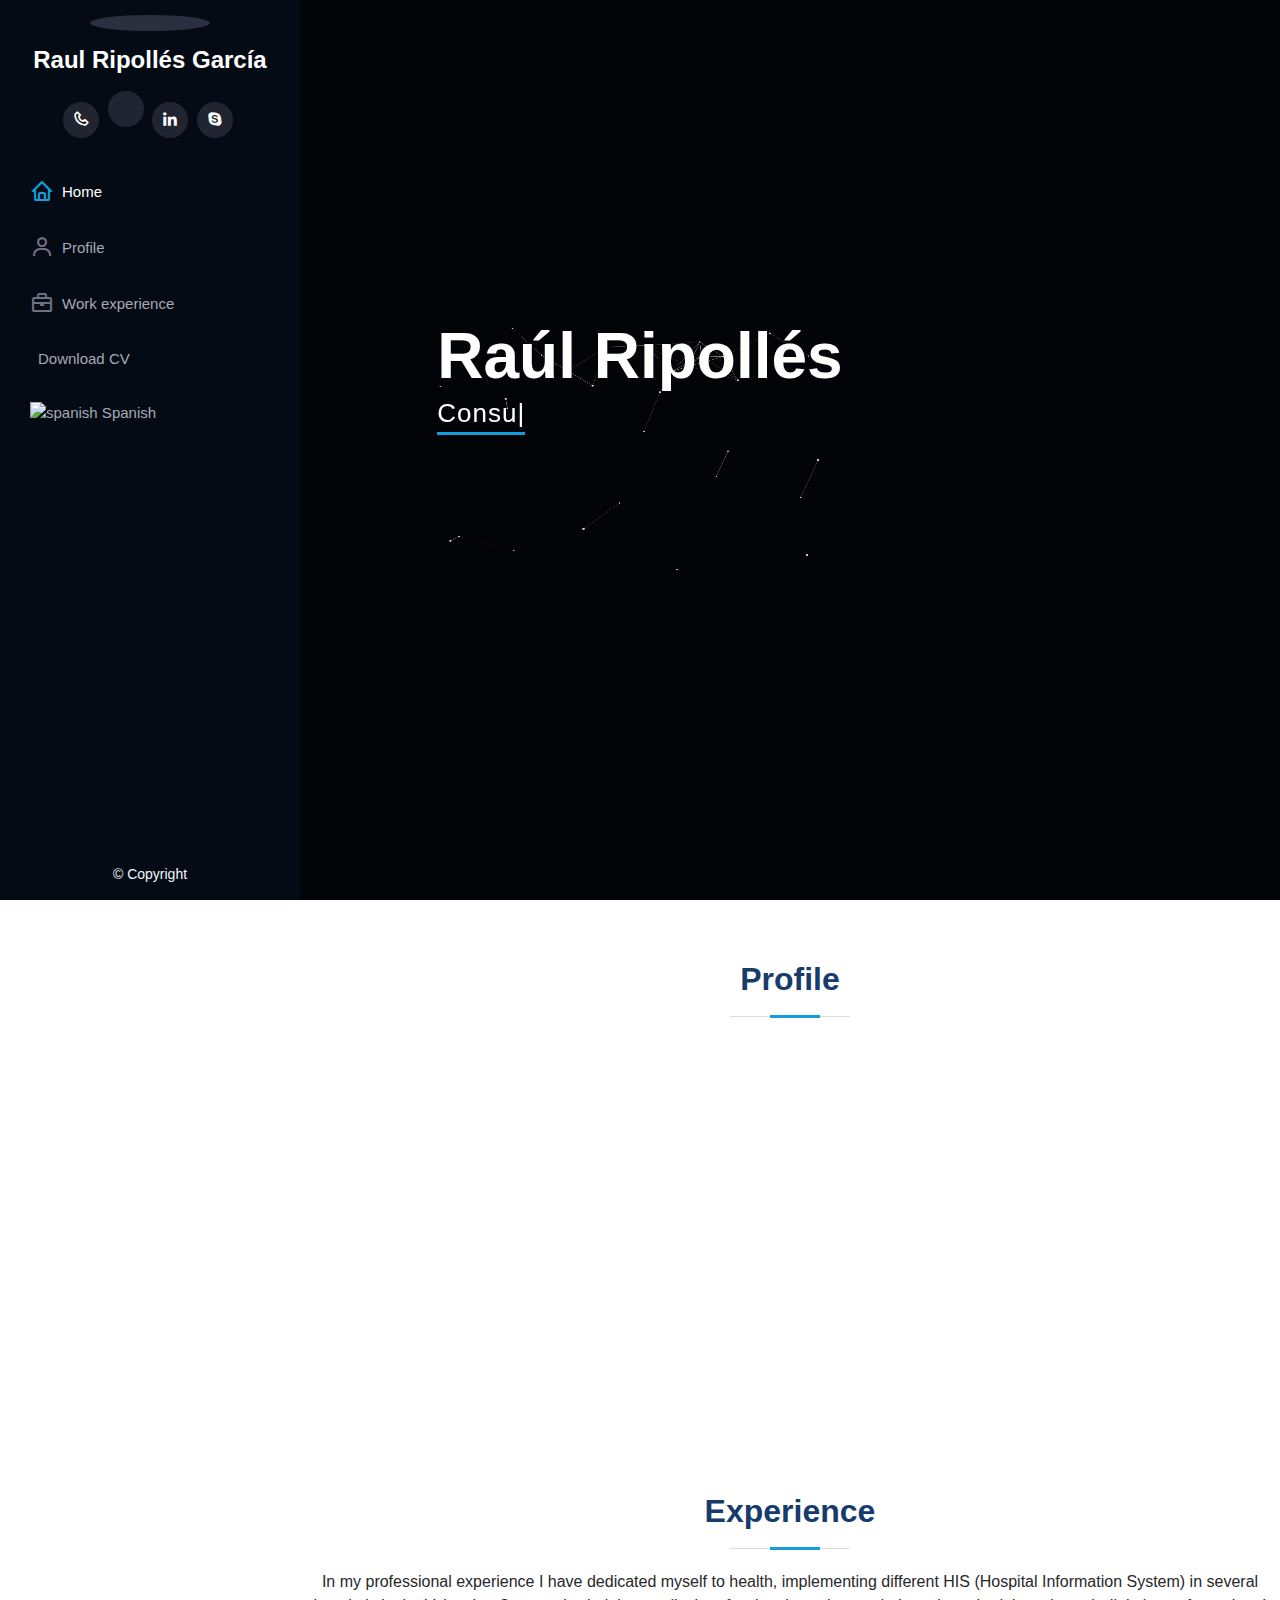
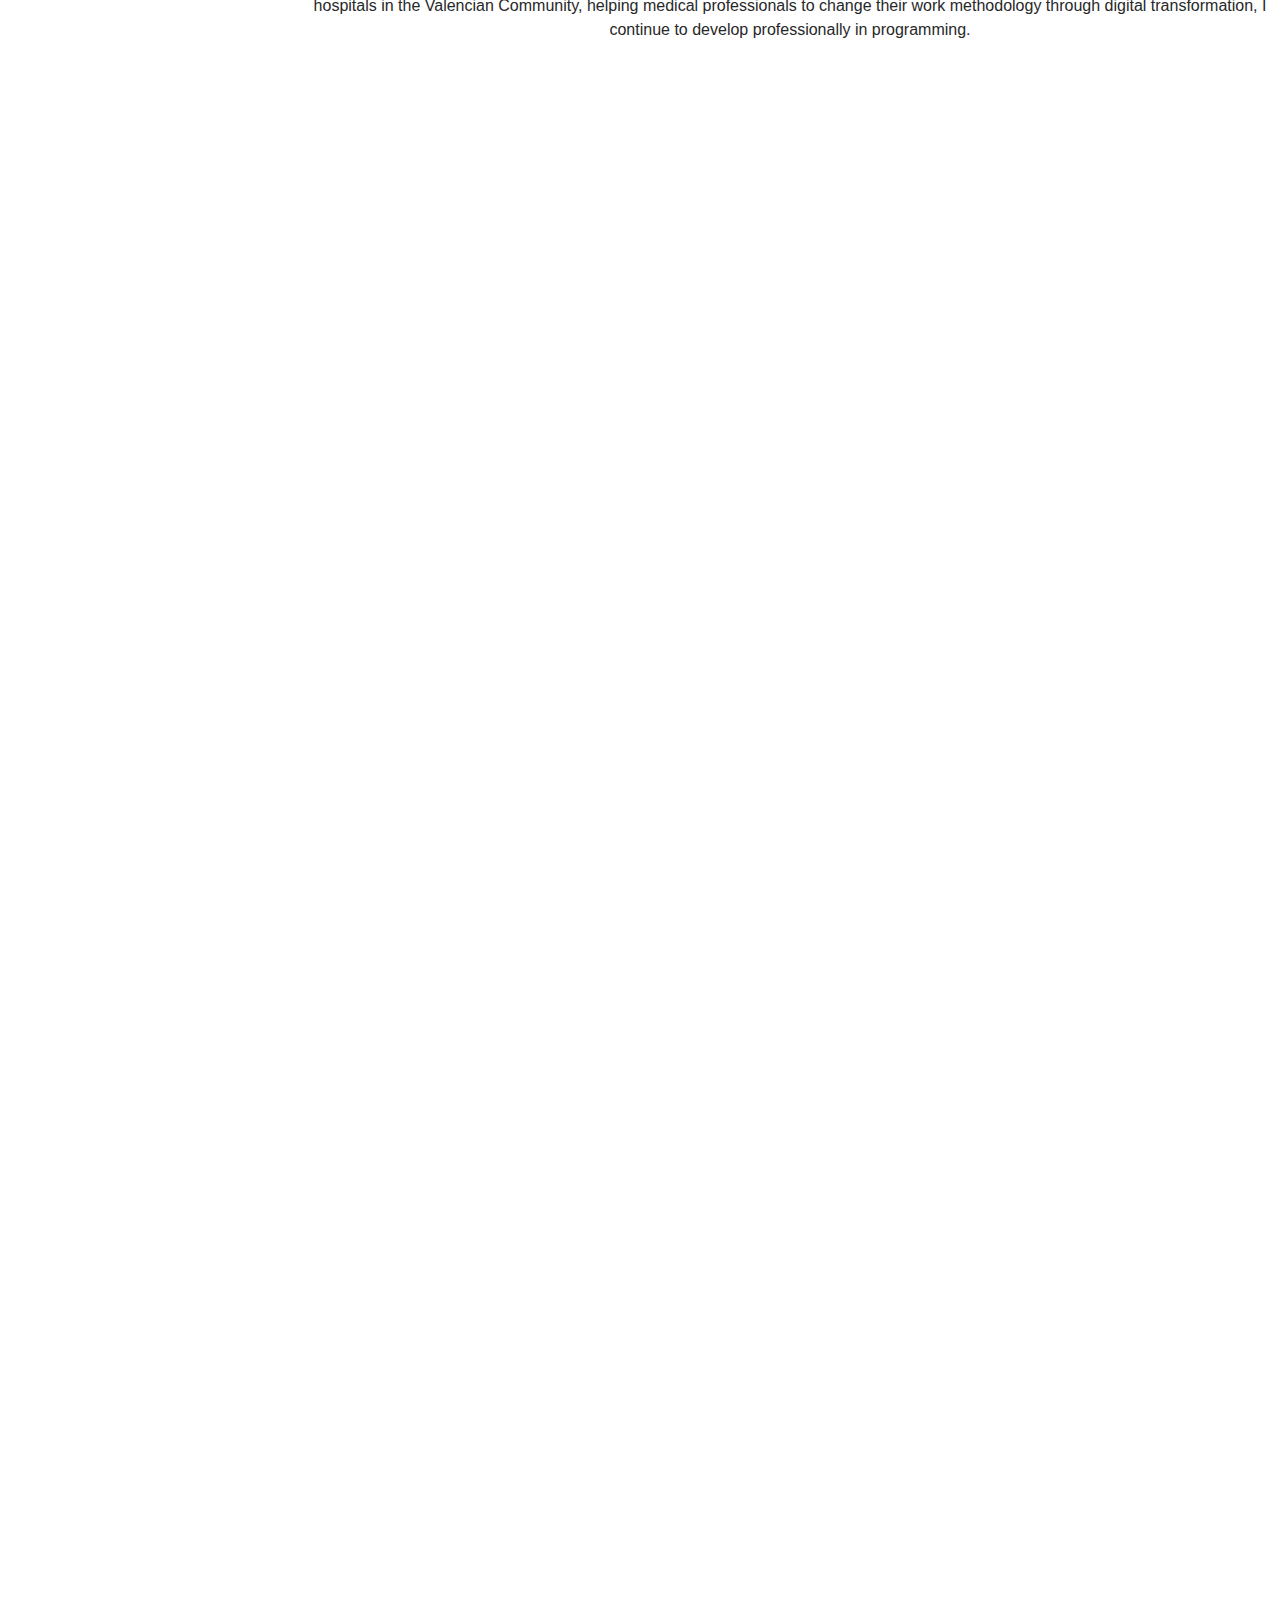
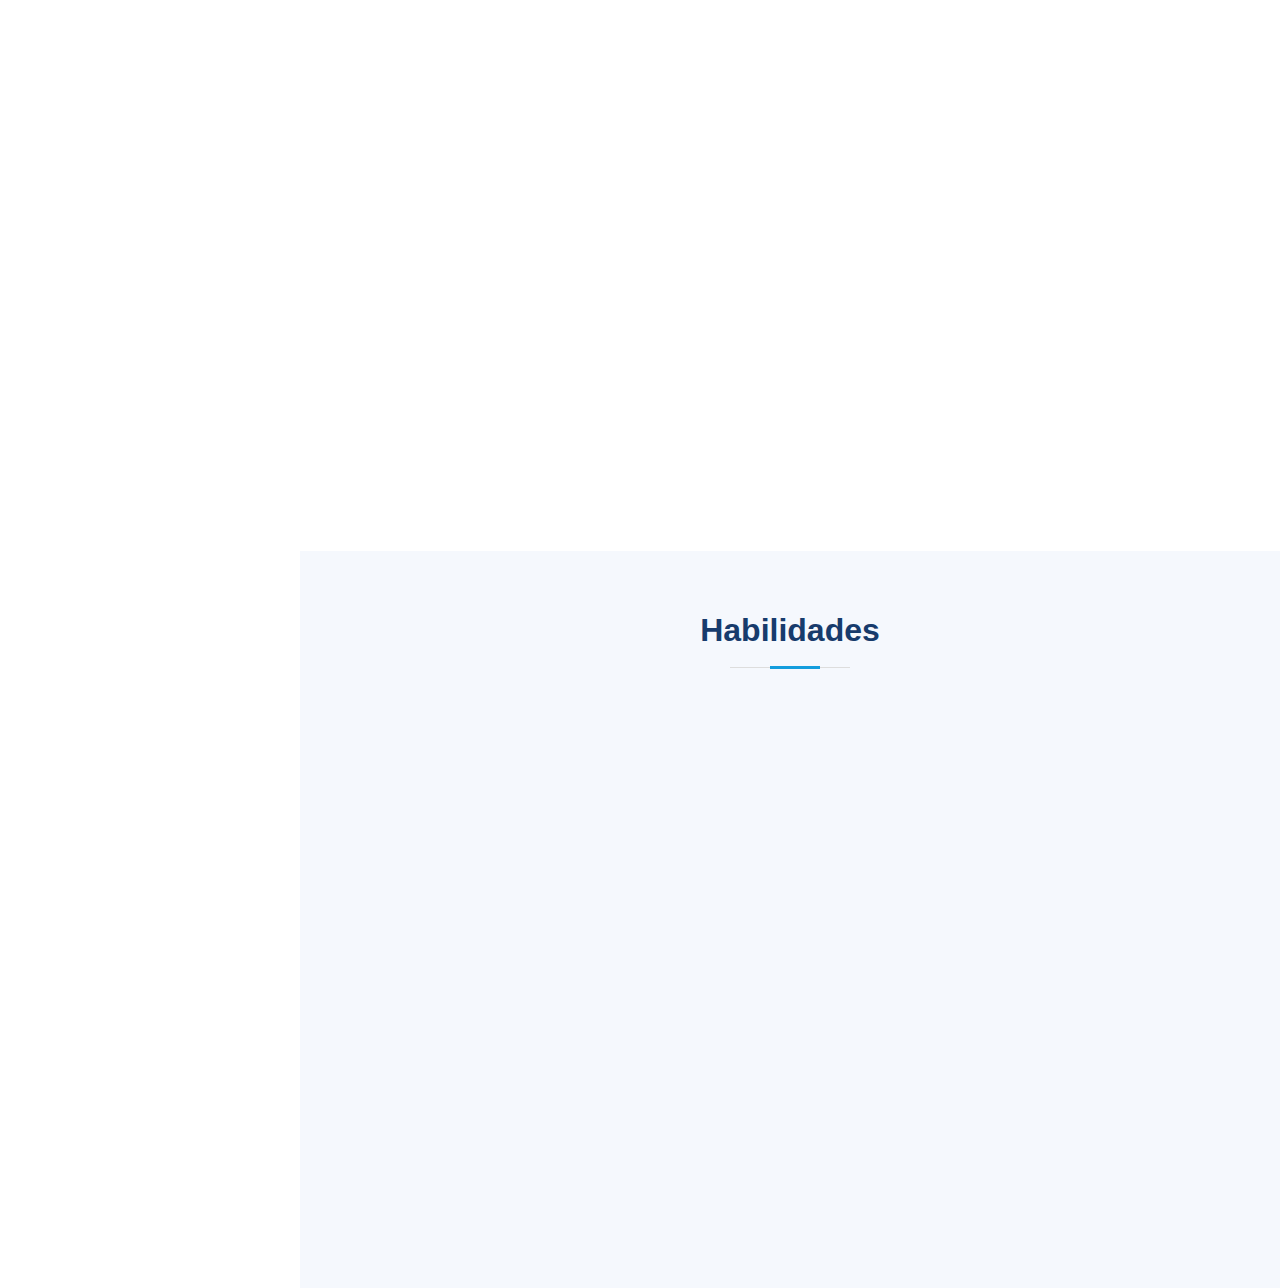
==== index-EN.html @ 8bfd5f45 "Merge pull request #63 from rripollesg/revert-57-v3.9.0" ====
<!DOCTYPE html>
<html lang="en">

<head>
  <meta charset="utf-8">
  <meta content="width=device-width, initial-scale=1.0" name="viewport">

  <title>Curriculum Vitae</title>
  <meta content="Curriculum, vitae, consultor, QA, tester,implantador" name="keywords">
  <meta name="description" content="Curriculum Vitae">
  <meta http-equiv="content-type" content="text/html; charset=UTF-8">
  <meta name="lang" content="en-US">
  <meta content="global" name="curriculum">
  <meta name="Author" content="Raul Ripollés">
  <link rel="alternate" href="https://rripollesg.github.io/portfolio/index-EN.html">
  <link rel="shortlink" href="https://bit.ly/3xUF2cu">
  <meta property="og:url" content="https://rripollesg.github.io/portfolio/index.html">
  <meta property="og:type" content="website">
  <meta property="og:site_name" content="Curriculum Vitae">
  <meta name="Distribution" content="global">
  <!--<meta name="Robots" content="all"/>-->

  <!-- Favicons -->
  <link href="assets/img/favicon.png" rel="icon">
  <link href="assets/img/apple-touch-icon.png" rel="apple-touch-icon">

  <!-- Google Fonts -->
  <link rel="preload" href="https://fonts.googleapis.com/css?family=Open+Sans:300,300i,400,400i,600,600i,700,700i|Raleway:300,300i,400,400i,500,500i,600,600i,700,700i|Poppins:300,300i,400,400i,500,500i,600,600i,700,700i" rel="stylesheet">

	<link rel="stylesheet" href="https://cdnjs.cloudflare.com/ajax/libs/font-awesome/6.0.0-beta2/css/all.min.css" integrity="sha512-YWzhKL2whUzgiheMoBFwW8CKV4qpHQAEuvilg9FAn5VJUDwKZZxkJNuGM4XkWuk94WCrrwslk8yWNGmY1EduTA==" crossorigin="anonymous" referrerpolicy="no-referrer" />
  <!-- Vendor CSS Files -->
  <link href="assets/vendor/aos/aos.css" rel="stylesheet">
  <link href="assets/vendor/bootstrap/css/bootstrap.min.css" rel="stylesheet preload">
  <link href="assets/vendor/bootstrap-icons/bootstrap-icons.css" rel="stylesheet">
  <link href="assets/vendor/boxicons/css/boxicons.min.css" rel="stylesheet">
  <link href="assets/vendor/glightbox/css/glightbox.min.css" rel="stylesheet">
  <link href="assets/vendor/swiper/swiper-bundle.min.css" rel="stylesheet">

  <!-- Template Main CSS File -->
  <link href="assets/css/style.css" rel="stylesheet">
  <!--sweetalert2-->
  <link href="https://cdnjs.cloudflare.com/ajax/libs/limonte-sweetalert2/4.0.6/sweetalert2.min.css" rel="stylesheet"/>
  
  <link rel="stylesheet" href="https://cdn.jsdelivr.net/gh/devicons/devicon@v2.14.0/devicon.min.css">
	
	<!--Canvas inicio-->
	<style type="text/css">
	#canvas {
	position: absolute;
	display: block;
	top: 0;
	left: 0;
	z-index: -1;
	}
	</style>
 <script src="assets/js/tagcanvas.min.js" type="text/javascript"></script>

  <script type="text/javascript">
      window.onload = function() {
        try {
          TagCanvas.Start('myCanvas','tags',{
            textColour: '#000000',
            outlineColour: '#f5f8fd',
            reverse: true,
            depth: 0.8,
            maxSpeed: 0.05
          });
        } catch(e) {
          // something went wrong, hide the canvas container
          document.getElementById('myCanvasContainer').style.display = 'none';
        }
      };
    </script>
  <!-- =======================================================
  * Template Name: Portfolio -  v3.9.0
  * Template URL: https://cvraulripolles.tk
  * Author: Raul Ripolles
  ======================================================== -->
</head>

<body>

  <!-- ======= Mobile nav toggle button ======= -->
  <i class="bi bi-list mobile-nav-toggle d-xl-none"></i>

  <!-- ======= Header ======= -->
  <header id="header">
    <div class="d-flex flex-column">

      <div class="profile">
        <img src="assets/img/profile3-img.jpg" alt="" class="img-fluid rounded-circle">
        <h1 class="text-light"><a href="index.html">Raul Ripollés García</a></h1>
        <div class="social-links mt-3 text-center">
          <a href="tel:+34644496436" class="facebook"><i class="bx bx-phone"></i></a>
         <!-- <a href="https://api.whatsapp.com/send?phone=+34644496436" class="instagram"><i class="bx bxl-whatsapp"></i></a>
		  <a href="https://t.me/Raulr_ga" class="twitter"><i class="bx bxl-telegram"></i></a>-->
		  <a href="mailto:r.ripolles@hotmail.com" class="google-plus"><i class="fa fa-envelope"></i></a>
          <a href="https://es.linkedin.com/in/raul-ripolles-75982310b" class="linkedin"><i class="bx bxl-linkedin"></i></a>
          <a href="https://join.skype.com/profile/live:.cid.99a2052a690bb8b" class="twitter"><i class="bx bxl-skype"></i></a>
        </div>
      </div>

      <nav id="navbar" class="nav-menu navbar">
        <ul>
          <li><a href="#hero" class="nav-link scrollto active"><i class="bx bx-home"></i> <span>Home</span></a></li>
          <li><a href="#about" class="nav-link scrollto"><i class="bx bx-user"></i> <span>Profile</span></a></li>
          <li><a href="#resume" class="nav-link scrollto"><i class="bx bx-briefcase"></i> <span>Work experience</span></a></li>
          <li><a href="CV Raul Ripolles Garcia EN.pdf"><i class="fas fa-download"></i> Download CV</a></li>
          <li><a href="index.html"><img src="assets/img/ES.png" alt="spanish">&nbsp;Spanish</a></li>
        </ul>
      </nav><!-- .nav-menu -->
    </div>
  </header><!-- End Header -->

  <!-- ======= Hero Section ======= -->
  <section id="hero" class="d-flex flex-column justify-content-center align-items-center">
    <div class="hero-container" data-aos="fade-in">
      <h1>Raúl Ripollés </h1>
      <p><span class="typed" data-typed-items="Consultant, Developer, Implanter, QA Tester"></span></p>
	  <canvas id="canvas"></canvas>
	  <a href="#about" class="btn-get-started">
        <i class="fas fa-arrow-down"></i>
    </a>
    </div>
  </section><!-- End Hero -->

  <main id="main">

    <!-- ======= About Section ======= -->
    <section id="about" class="about">
      <div class="container">

        <div class="section-title">
          <h2>Profile</h2>
          <!-- <p>Me considero una persona responsable, dinámica,  con ganas de desarrollarme profesionalmente en el mundo empresarial.</p> -->
        </div>

        <div class="row">
          <div data-aos="fade-right">
            
          </div>
          <div class="col-lg-12 pt-4 pt-lg-0 content" data-aos="fade-left">
            <h3>Consultant &amp; Web Developer.</h3>
            <!--<p class="fst-italic">
              Lorem ipsum dolor sit amet, consectetur adipiscing elit, sed do eiusmod tempor incididunt ut labore et dolore
              magna aliqua.
            </p>-->
            <div class="row">
              <div class="col-lg-6">
                <ul>
                  <li><i class="fa-regular fa-calendar"></i> <strong>Birth date:</strong> <span>06/11/1992</span></li>
                  <li><i class="fa-solid fa-location-dot"></i> <strong>Location:</strong> C/ Pintor Cortina, 11, 46017 Valencia.</li>
                  <li><i class="fa-solid fa-circle-info"></i> <strong>Additional Information:</strong></li>
                  <li>&nbsp;&nbsp;&nbsp;&nbsp;&nbsp;&nbsp;Vehicle license B</li>
                  <li>&nbsp;&nbsp;&nbsp;&nbsp;&nbsp;&nbsp;Beneficiary in the Youth Guarantee system</li>
                  <li>&nbsp;&nbsp;&nbsp;&nbsp;&nbsp;&nbsp;Own vehicle</li>
				  <!--<li><i class="icofont-rounded-right"></i> <strong>Pagina web:</strong> www.serefor.tk</li>
				  <li><i class="icofont-rounded-right"></i> <strong>Autonomo:</strong> Disponible</li>-->
                </ul>
              </div>
              <div class="col-lg-6">
                <ul>
				<li><p>I consider myself a responsible, dynamic, cooperative person, eager to learn and improve. I seek to join an innovative company to continue developing my experience in technology and contribute to the success of the company.</p></li>
                  
                </ul>
              </div>
            </div>
          </div>
        </div>
      </div>

    </section><!-- End About Section -->


    <!-- ======= Resume Section ======= -->
    <section id="resume" class="resume">
      <div class="container">

        <div class="section-title">
          <h2>Experience</h2>
          <p>In my professional experience I have dedicated myself to health, implementing different HIS (Hospital Information System) in several hospitals in the Valencian Community, helping medical professionals to change their work methodology through digital transformation, I continue to develop professionally in programming.</p>
        </div>

        <div class="row">
		
		<div class="col-lg-12 d-block d-md-block d-lg-none"><!--poner en d-sm-none dm-lg-none-->

            <!-- Tabs -->
            <ul class="nav nav-pills mb-3">
              <li><a class="nav-link active" data-bs-toggle="pill" href="#tab1">Education</a></li>
              <li><a class="nav-link" data-bs-toggle="pill" href="#tab2">Professional experience</a></li>
            </ul><!-- End Tabs -->

            <!-- Tab Content -->
            <div class="tab-content">

              <div class="tab-pane fade show active" id="tab1">
				<h3 class="resume-title">Education</h3>
            <div class="resume-item">
              <h4>Full stack en MEAN, Information technology</h4>
              <h5>2019-2019</h5>
              <p><em>Valencia-Spain       Polytechnic University of Valencia(UPV)</em></p>
            </div>
			<div class="resume-item">
              <h4>Superior Technician of Telecommunications and IT Systems</h4>
              <h5>2015-2017</h5>
              <p><em>Valencia-Spain       CIPFPM Misericordia</em></p>
            </div>
			<div class="resume-item">
              <h4>Superior Technician in Computer Systems Administration.</h4>
              <h5>2013-2015</h5>
              <p><em>Valencia-Spain       IES Juan de Garay</em></p>
            </div>
			<div class="resume-item">
              <h4>Network and microcomputer systems technician.</h4>
              <h5>2013-2015</h5>
              <p><em>Valencia-Spain       IES Juan de Garay</em></p>
            </div>
            <h3 class="resume-title">Certificates and Courses</h3>
		<div class="resume-item">
              <h4>Javascript Essentials</h4>
              <h5>2023</h5>
              <p><em>Cisco Academy-Instutito Javascript</em></p>
            </div>
		       <div class="resume-item">
              <h4>Remote Work Professional Certification</h4>
              <h5>2023</h5>
              <p><em>Valencia-España Certiprof</em></p>
            </div>
			  <div class="resume-item">
              <h4>Business Model Canvas Essentials</h4>
              <h5>2023</h5>
              <p><em>Valencia-España Certiprof</em></p>
            </div>
			<div class="resume-item">
              <h4>Mobile application development course</h4>
              <h5>2021</h5>
              <p><em>Google</em></p>
            </div>
			<div class="resume-item">
              <h4>Cybersecurity in Teleworking</h4>
              <h5>2021</h5>
              <p><em>Google</em></p>
            </div>
			<div class="resume-item">
              <h4>Scrum Foundations Professional Certificate (SFPC)</h4>
              <h5>2019</h5>
              <p><em>Valencia-Spain Certiprof</em></p>
            </div>
            <div class="resume-item">
                    <h4>SAP concepts and initiation</h4>
                    <h5>2019</h5>
                    <p><em>Logali</em></p>
                  </div>
            <div class="resume-item">
              <h4>Computer Security and Administration Diploma: LE & LPIC1</h4>
              <h5>2018</h5>
              <p><em>Valencia-Spain San Roman</em></p>
            </div>
			<div class="resume-item">
              <h4>Cisco CCNA2 routing and switching certificate.</h4>
              <h5>2017</h5>
              <p><em>Valencia-Spain CIPFPM Misericordia</em></p>
            </div>
			<div class="resume-item">
              <h4>Basic level title of occupational risk prevention.</h4>
              <h5>2015</h5>
              <p><em>Valencia-Spain</em></p>
            </div>
      
              </div><!-- End Tab 1 Content -->

              <div class="tab-pane fade show" id="tab2">

                <h3 class="resume-title">Professional experience</h3>
            <div class="resume-item">
              <h4>Implanter; Laberit</h4>
              <h5>2019 - Present</h5>
              <p><em>Valencia, Spain </em></p>
              <ul>
                <li>Functions: functional and technical implementation of the SINA SUITE system in hospitals such as the Valencian Institute of Oncology (IVO)
				and the Benidorm Clinic (HCB).</li>
				<li>Coordination for module implementation, functional training of the application for healthcare professionals,
				business analysis for new application functionalities, scope and risk management for production deployment,
				second and third level incidents, configuration and modification of the application according to healthcare criteria.</li>
                <li>Software quality</li>
				<li> Improve the functional quality of software Factory SINA. Manual testing of SINA software, modification and use of Mirth channels and messaging, configuration and modification of databases.</li>
								<li class="aptitudes">Atlassian</li>
				<li class="aptitudes">JIRA</li>
				<li class="aptitudes">SQL</li>
				<li class="aptitudes">Graylog</li>
				<li class="aptitudes">MIRTH-HL7</li>
				<li class="aptitudes">postman</li>
				<li class="aptitudes">Cypress</li>
		      		<li class="aptitudes">SCRUM</li>
		      		<li class="aptitudes">KANBAN</li>
				<li class="aptitudes">HIS</li>
				<li class="aptitudes">SQL</li>
				<li class="aptitudes">Office 365</li>
				<li class="aptitudes">EHR</li>
		      		<li class="aptitudes">Analysis</li>
		    		<li class="aptitudes">Customer contact</li>
		      		<li class="aptitudes">Teamwork</li>
              </ul>
            </div>
			<!--<div class="resume-item">
              <h4>Technical; GadeSL </h4>
              <h5>2019 - 2019</h5>
              <p><em>Valencia, Spain </em></p>
              <ul>
                <li>Technical support, first level incidents, configuration of the company's own ERP</li>
				<li class="aptitudes">ERP</li>
				<li class="aptitudes">SQL</li>
              </ul>
            </div>-->
            <div class="resume-item">
              <h4>Consultant; Sothis</h4>
              <h5>2018 - 2019</h5>
              <p><em>Valencia, Spain </em></p>
              <ul>
                <li>Functions: Microsoft Dynamics Navision training (Functional and development) and PowerBI from the hand of QBS group.
					</li>
                <li>Technical implementation of the Orion Clinic program in 8 public hospitals in the Valencia Community 
				(General Hospital of Elda, Vila Joiosa, General Hospital of Ontinyent, Requena, Malvarrosa, Vinaròs Regional Hospital,
				General University Hospital of Elche, and Virgen de los Lirios Hospital in Alcoi), 
				coordination with the hospitals for module implementation and second and third-level incident management.</li>
	     		<li class="aptitudes">Bussiness central</li>
				<li class="aptitudes">SQL</li>
				<li class="aptitudes">PowerBi</li>
				<li class="aptitudes">Office 365</li>
				<li class="aptitudes">HIS</li>
				<li class="aptitudes">EHR</li>
				<li class="aptitudes">Pentaho</li>
		 </ul>
            </div>
			<div class="resume-item">
              <h4>Scholar; University of Valencia(ETSE).</h4>
              <h5>2017 - 2017</h5>
              <p><em>Valencia, Spain </em></p>
              <ul>
                <li>Functions: Maintenance of electronic equipment, PHP and SQL.</li>
				<li class="aptitudes">SQL</li>
				<li class="aptitudes">PHP</li>
              </ul>
            </div>
			<div class="resume-item">
              <h4>Scholar; Generalitat Valenciana DGTIC (General Directorate of Information and Communication Technologies).</h4>
              <h5>2015 - 2015</h5>
              <p><em>Valencia, Spain </em></p>
              <ul>
                <li>Functions: Cisco switch configuration, Smartphone and tablet configuration and communication.</li>
				<li class="aptitudes">CISCO</li>		
              </ul>
            </div>
			<div class="resume-item">
              <h4>Equipment maintenance; TeamCop.</h4>
              <h5>2012 - 2012</h5>
              <p><em>Valencia, Spain </em></p>
              <ul>
              <li>Functions: Installation of operating systems, Software, updates and security, Web page design.</li>
			  	<li class="aptitudes">Wordpress</li>
				<li class="aptitudes">SQL</li>
				<li class="aptitudes">PHP</li>
              </ul>
            </div>

              </div><!-- End Tab 2 Content -->

            </div>

          </div>
          <div class="col-lg-6 d-none d-md-none d-lg-block" data-aos="fade-up">

            <h3 class="resume-title">Education</h3>
            <div class="resume-item">
              <h4>Full stack en MEAN, Information technology</h4>
              <h5>2019-2019</h5>
              <p><em>Valencia-Spain       Polytechnic University of Valencia(UPV)</em></p>
            </div>
			<div class="resume-item">
              <h4>Superior Technician of Telecommunications and IT Systems</h4>
              <h5>2015-2017</h5>
              <p><em>Valencia-Spain       CIPFPM Misericordia</em></p>
            </div>
			<div class="resume-item">
              <h4>Superior Technician in Computer Systems Administration.</h4>
              <h5>2013-2015</h5>
              <p><em>Valencia-Spain       IES Juan de Garay</em></p>
            </div>
			<div class="resume-item">
              <h4>Network and microcomputer systems technician.</h4>
              <h5>2013-2015</h5>
              <p><em>Valencia-Spain       IES Juan de Garay</em></p>
            </div>
            <h3 class="resume-title">Certificates and Courses</h3>
		  <div class="resume-item">
              <h4>Javascript Essentials</h4>
              <h5>2023</h5>
              <p><em>Cisco Academy-Instutito Javascript</em></p>
            </div>
		  <div class="resume-item">
              <h4>Remote Work Professional Certification</h4>
              <h5>2023</h5>
              <p><em>Valencia-España Certiprof</em></p>
            </div>
			  <div class="resume-item">
              <h4>Business Model Canvas Essentials</h4>
              <h5>2023</h5>
              <p><em>Valencia-España Certiprof</em></p>
            </div>
			<div class="resume-item">
              <h4>Mobile application development course</h4>
              <h5>2021</h5>
              <p><em>Google</em></p>
            </div>
			<div class="resume-item">
              <h4>Cybersecurity in Teleworking</h4>
              <h5>2021</h5>
              <p><em>Google</em></p>
            </div>
			<div class="resume-item">
              <h4>Scrum Foundations Professional Certificate (SFPC)</h4>
              <h5>2019</h5>
              <p><em>Valencia-España Certiprof</em></p>
            </div>
            <div class="resume-item">
                    <h4>SAP concepts and initiation</h4>
                    <h5>2019</h5>
                    <p><em>Logali</em></p>
                  </div>
            <div class="resume-item">
              <h4>Computer Security and Administration Diploma: LE & LPIC1</h4>
              <h5>2018</h5>
              <p><em>Valencia-Spain San Roman</em></p>
            </div>
			<div class="resume-item">
              <h4>Cisco CCNA2 routing and switching certificate.</h4>
              <h5>2017</h5>
              <p><em>Valencia-Spain CIPFPM Misericordia</em></p>
            </div>
			<div class="resume-item">
              <h4>Basic level title of occupational risk prevention.</h4>
              <h5>2015</h5>
              <p><em>Valencia-Spain</em></p>
            </div>
          </div>
          <div class="col-lg-6 d-none d-md-none d-lg-block" data-aos="fade-up" data-aos-delay="100">
            <h3 class="resume-title">Professional experience</h3>
            <div class="resume-item">
              <h4>Implanter; Laberit</h4>
              <h5>2019 - Present</h5>
              <p><em>Valencia, Spain </em></p>
              <ul>
                <li>Functions: functional and technical implementation of the SINA SUITE system in hospitals such as the Valencian Institute of Oncology (IVO) and the Benidorm Clinic (HCB).</li>
                <li>Software quality</li>
				<li> Improve the functional quality of software Factory SINA. Manual testing of SINA software, modification and use of Mirth channels and messaging, configuration and modification of databases.</li>
				<li class="aptitudes">JIRA</li>
				<li class="aptitudes">SQL</li>
				<li class="aptitudes">Graylog</li>
				<li class="aptitudes">MIRTH-HL7</li>
				<li class="aptitudes">postman</li>
				<li class="aptitudes">Cypress</li>
		      		<li class="aptitudes">SCRUM</li>
		      		<li class="aptitudes">KANBAN</li>
				<li class="aptitudes">HIS</li>
				<li class="aptitudes">SQL</li>
				<li class="aptitudes">Office 365</li>
				<li class="aptitudes">EHR</li>
		      		<li class="aptitudes">Analysis</li>
		    		<li class="aptitudes">Customer contact</li>
		      		<li class="aptitudes">Teamwork</li>
              </ul>
            </div>
			<!--<div class="resume-item">
              <h4>Technical; GadeSL </h4>
              <h5>2019 - 2019</h5>
              <p><em>Valencia, Spain </em></p>
              <ul>
                <li>Technical support, first level incidents, configuration of the company's own ERP</li>
				<li class="aptitudes">ERP</li>
				<li class="aptitudes">SQL</li>
              </ul>
            </div>-->
            <div class="resume-item">
              <h4>Consultant; Sothis</h4>
              <h5>2018 - 2019</h5>
              <p><em>Valencia, Spain </em></p>
              <ul>
                <li>Functions: Microsoft Dynamics Navision training (Functional and development) and PowerBI from the hand of QBS group.
					</li>
                <li>Technical implementation of the Orion Clinic program in 8 public hospitals in the Valencia Community 
				(General Hospital of Elda, Vila Joiosa, General Hospital of Ontinyent, Requena, Malvarrosa, Vinaròs Regional Hospital,
				General University Hospital of Elche, and Virgen de los Lirios Hospital in Alcoi), 
				coordination with the hospitals for module implementation and second and third-level incident management.</li>
	    		<li class="aptitudes">Bussiness central</li>
				<li class="aptitudes">SQL</li>
				<li class="aptitudes">PowerBi</li>
				<li class="aptitudes">Office 365</li>
				<li class="aptitudes">HIS</li>
				<li class="aptitudes">EHR</li>
				<li class="aptitudes">Pentaho</li>
		</ul>
            </div>
			<div class="resume-item">
              <h4>Scholar; University of Valencia(ETSE).</h4>
              <h5>2017 - 2017</h5>
              <p><em>Valencia, Spain </em></p>
              <ul>
                <li>Functions: Maintenance of electronic equipment, PHP and SQL.</li>
				<li class="aptitudes">SQL</li>
				<li class="aptitudes">PHP</li>
              </ul>
            </div>
			<div class="resume-item">
              <h4>Scholar; Generalitat Valenciana DGTIC (General Directorate of Information and Communication Technologies).</h4>
              <h5>2015 - 2015</h5>
              <p><em>Valencia, Spain </em></p>
              <ul>
                <li>Functions: Cisco switch configuration, Smartphone and tablet configuration and communication.</li>
				<li class="aptitudes">CISCO</li>		
              </ul>
            </div>
			<div class="resume-item">
              <h4>Equipment maintenance; TeamCop.</h4>
              <h5>2012 - 2012</h5>
              <p><em>Valencia, Spain </em></p>
              <ul>
              <li>Functions: Installation of operating systems, Software, updates and security, Web page design.</li>
			  	<li class="aptitudes">Wordpress</li>
				<li class="aptitudes">SQL</li>
				<li class="aptitudes">PHP</li>
              </ul>
            </div>
          </div>
		 </div><!-- Fin ROW -->

      </div>
    </section><!-- End Resume Section -->

    <!-- ======= Skills Section ======= -->
    <section id="skills" class="skills section-bg">
      <div class="container">

        <div class="section-title">
          <h2>Habilidades</h2>
          <!--<p>Magnam dolores commodi suscipit. Necessitatibus eius consequatur ex aliquid fuga eum quidem. Sit sint consectetur velit. Quisquam quos quisquam cupiditate. Et nemo qui impedit suscipit alias ea. Quia fugiat sit in iste officiis commodi quidem hic quas.</p>-->
        </div>
        <div class="row skills-content">
		<!-- <script src="https://code.jquery.com/jquery-2.2.0.min.js" type="text/javascript"></script> -->
		<!-- <script src="https://cdnjs.cloudflare.com/ajax/libs/slick-carousel/1.6.0/slick.js"></script> -->
	<!-- <section class="customer-logos slider"> -->
      <!-- <div class="slide"><a href="https://www.docker.com/"><i class="devicon-docker-plain-wordmark colored" style="Font-size:3rem"></i></a></div> -->
      <!-- <div class="slide"><a href="https://getbootstrap.com/"><i class="devicon-bootstrap-plain-wordmark colored" style="Font-size:3rem"></i></a></div> -->
      <!-- <div class="slide"><a href="https://www.atlassian.com/es/software/confluence"><i class="devicon-confluence-original-wordmark colored" style="Font-size:3rem"></i></a></div> -->
      <!-- <div class="slide"><a href="https://developer.mozilla.org/es/docs/Web/CSS"><i class="devicon-css3-plain-wordmark colored" style="Font-size:3rem"></i></a></div> -->
      <!-- <div class="slide"><a href="https://git-scm.com/"><i class="devicon-git-plain-wordmark colored" style="Font-size:3rem"></i></a></div> -->
      <!-- <div class="slide"><a href="https://developer.mozilla.org/es/docs/Glossary/HTML5"><i class="devicon-html5-plain-wordmark colored" style="Font-size:3rem"></i></a></div> -->
      <!-- <div class="slide"><a href="https://www.mongodb.com/"><i class="devicon-mongodb-plain-wordmark colored" style="Font-size:3rem"></i></a></div> -->
	  <!-- <div class="slide"><a href="https://code.visualstudio.com/"><i class="devicon-vscode-plain colored" style="Font-size:3rem"></i></a></div> -->
	  <!-- <div class="slide"><a href="https://ubuntu.com/download"><i class="devicon-ubuntu-plain colored" style="Font-size:3rem"></i></a></div> -->
	  <!-- <div class="slide"><a href="https://www.php.net/manual/es/intro-whatis.php"><i class="devicon-php-plain colored" style="Font-size:3rem"></i></a></div> -->
	  <!-- <div class="slide"><a href="https://www.mysql.com/"><i class="devicon-mysql-plain-wordmark" style="Font-size:3rem"></i></a></div> -->
	  <!-- <div class="slide"><a href="https://www.atlassian.com/es/software/jira"><i class="devicon-jira-plain-wordmark colored" style="Font-size:3rem"></i></a></div> -->
      <!-- <div class="slide"><a href="https://developer.mozilla.org/es/docs/Web/JavaScript"><i class="devicon-javascript-plain colored" style="Font-size:3rem"></i></a></div> -->
     
   <!-- </section> -->
          <div class="col-lg-6" data-aos="fade-up">

            <div class="panel-box">
		   <div id="myCanvasContainer">
      <canvas width="300" height="200" id="myCanvas">
        <p>Anything in here will be replaced on browsers that support the canvas element</p>
      </canvas>
    </div>
    <div id="tags">
      <ul>
        <li><a href="#" target="_blank">HTML5</a></li>
        <li><a href="#">Microsoft office</a></li>
        <li><a href="#">cryptography</a></li>
        <li><a href="#">stenography</a></li>
        <li><a href="#">hash</a></li>
		<li><a href="#">PHP</a></li>
		<li><a href="#">CSS</a></li>
		<li><a href="#">SQL</a></li>
		<li><a href="#">joomla</a></li>
		<li><a href="#">wordpress</a></li>
		<li><a href="#">dreamweaver</a></li>
		<li><a href="#">moodle</a></li>
		<li><a href="#">Linux</a></li>
		<li><a href="#">CISCO</a></li>
		<li><a href="#">EHR</a></li>
		<li><a href="#">POWER BI</a></li>
		<li><a href="#">Sanitary Systems</a></li>
      </ul>
    </div></div>

          </div>

          <div class="col-lg-6" data-aos="fade-up" data-aos-delay="100">

             <div class="panel-box">
			<h3>Languages</h3>
			<p>Spanish:Native.</p>
				<p>Valencian:B1</p>
				<p>English:B1.</p>
				</p>
			</div>

          </div>

        </div>

      </div>
    </section><!-- End Skills Section -->
	

  </main><!-- End #main -->

  <!-- ======= Footer ======= -->
  <footer id="footer">
    <div class="container">
      <div class="copyright">
        &copy; <span id="demo" onclick="version()">Copyright</span><strong></strong>
      </div>
      <!--<div class="credits">
        <!-- All the links in the footer should remain intact. -->
        <!-- You can delete the links only if you purchased the pro version. -->
        <!-- Licensing information: https://bootstrapmade.com/license/ -->
        <!-- Purchase the pro version with working PHP/AJAX contact form: https://bootstrapmade.com/iportfolio-bootstrap-portfolio-websites-template/ 
        Designed by <a href="https://bootstrapmade.com/">BootstrapMade</a>
      </div>-->
    </div>
  </footer><!-- End  Footer -->

  <a href="#" class="back-to-top d-flex align-items-center justify-content-center"><i class="bi bi-arrow-up-short"></i></a>

  <!-- Vendor JS Files -->
  <script src="assets/vendor/purecounter/purecounter_vanilla.js"></script>
  <script src="assets/vendor/aos/aos.js"></script>
  <script src="assets/vendor/bootstrap/js/bootstrap.bundle.min.js"></script>
  <script src="assets/vendor/glightbox/js/glightbox.min.js"></script>
  <script src="assets/vendor/isotope-layout/isotope.pkgd.min.js"></script>
  <script src="assets/vendor/swiper/swiper-bundle.min.js"></script>
  <script src="assets/vendor/typed.js/typed.min.js"></script>
  <script src="assets/vendor/waypoints/noframework.waypoints.js"></script>
  <script src="assets/vendor/php-email-form/validate.js"></script>

  <!-- Template Main JS File -->
  <script src="assets/js/main.js" defer></script>

<!--version-->
	<script src="https://cdnjs.cloudflare.com/ajax/libs/limonte-sweetalert2/4.0.6/sweetalert2.min.js"></script>

<!--Canvas-->
<script src="https://cdnjs.cloudflare.com/ajax/libs/canvasjs/1.7.0/canvasjs.min.js" integrity="sha512-FJ2OYvUIXUqCcPf1stu+oTBlhn54W0UisZB/TNrZaVMHHhYvLBV9jMbvJYtvDe5x/WVaoXZ6KB+Uqe5hT2vlyA==" crossorigin="anonymous"></script>
<script src="https://cdnjs.cloudflare.com/ajax/libs/html2canvas/0.4.1/html2canvas.min.js" integrity="sha512-s/XK4vYVXTGeUSv4bRPOuxSDmDlTedEpMEcAQk0t/FMd9V6ft8iXdwSBxV0eD60c6w/tjotSlKu9J2AAW1ckTA==" crossorigin="anonymous"></script>
<script src="assets/js/index.js" defer></script>
<script src="service-worker.js" defer></script>
</body>

</html>
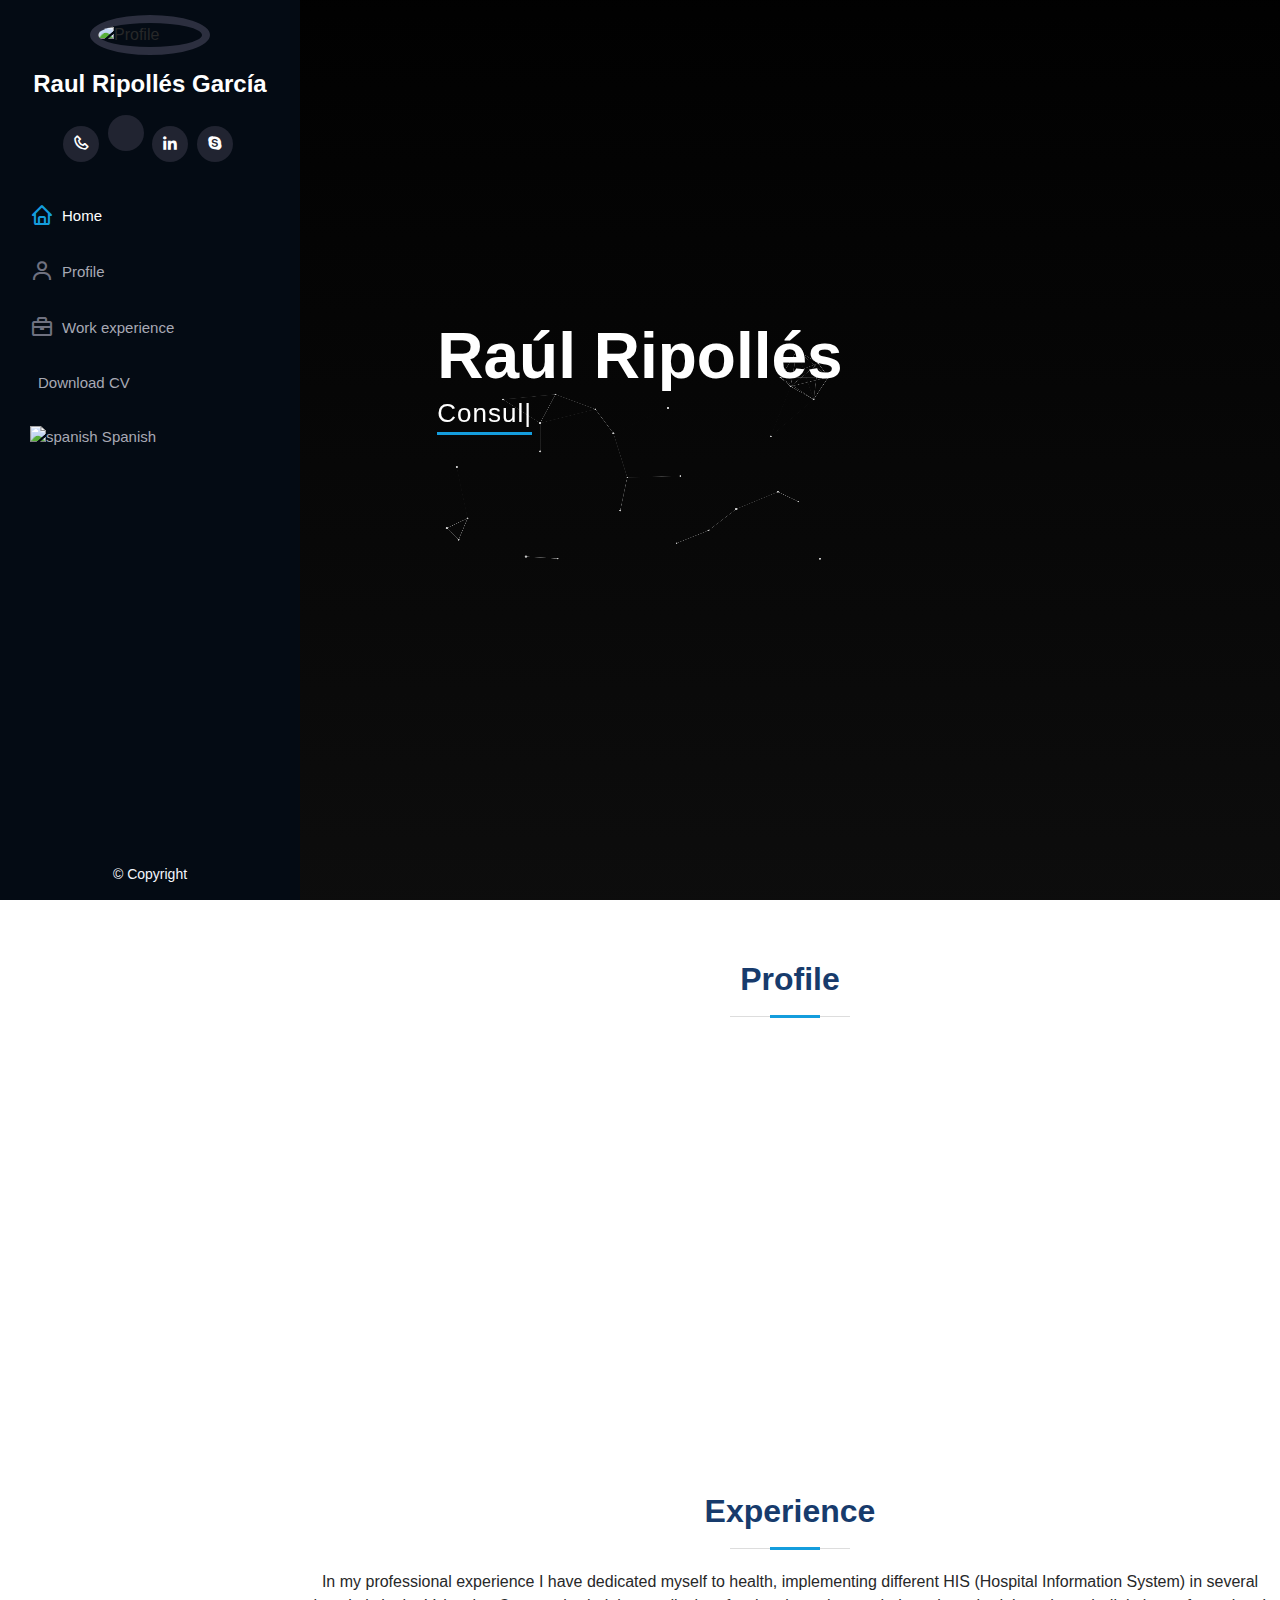
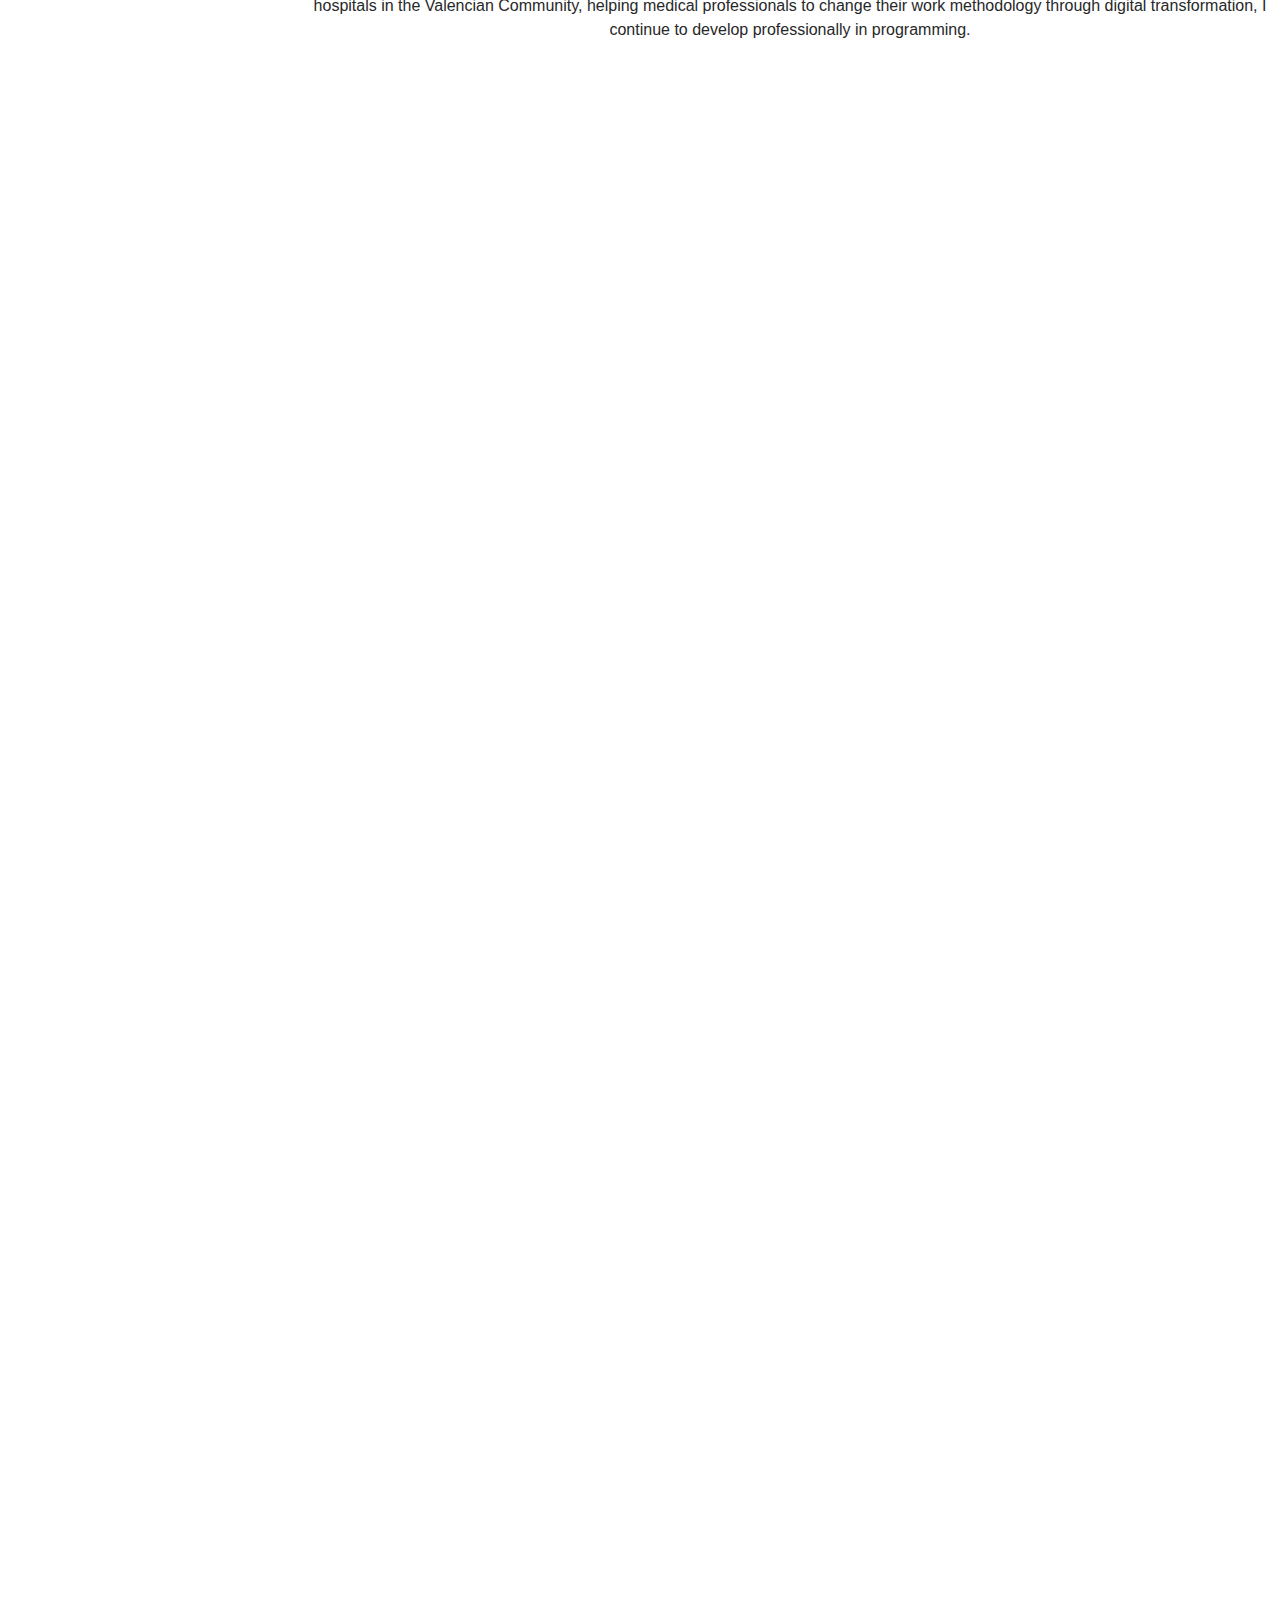
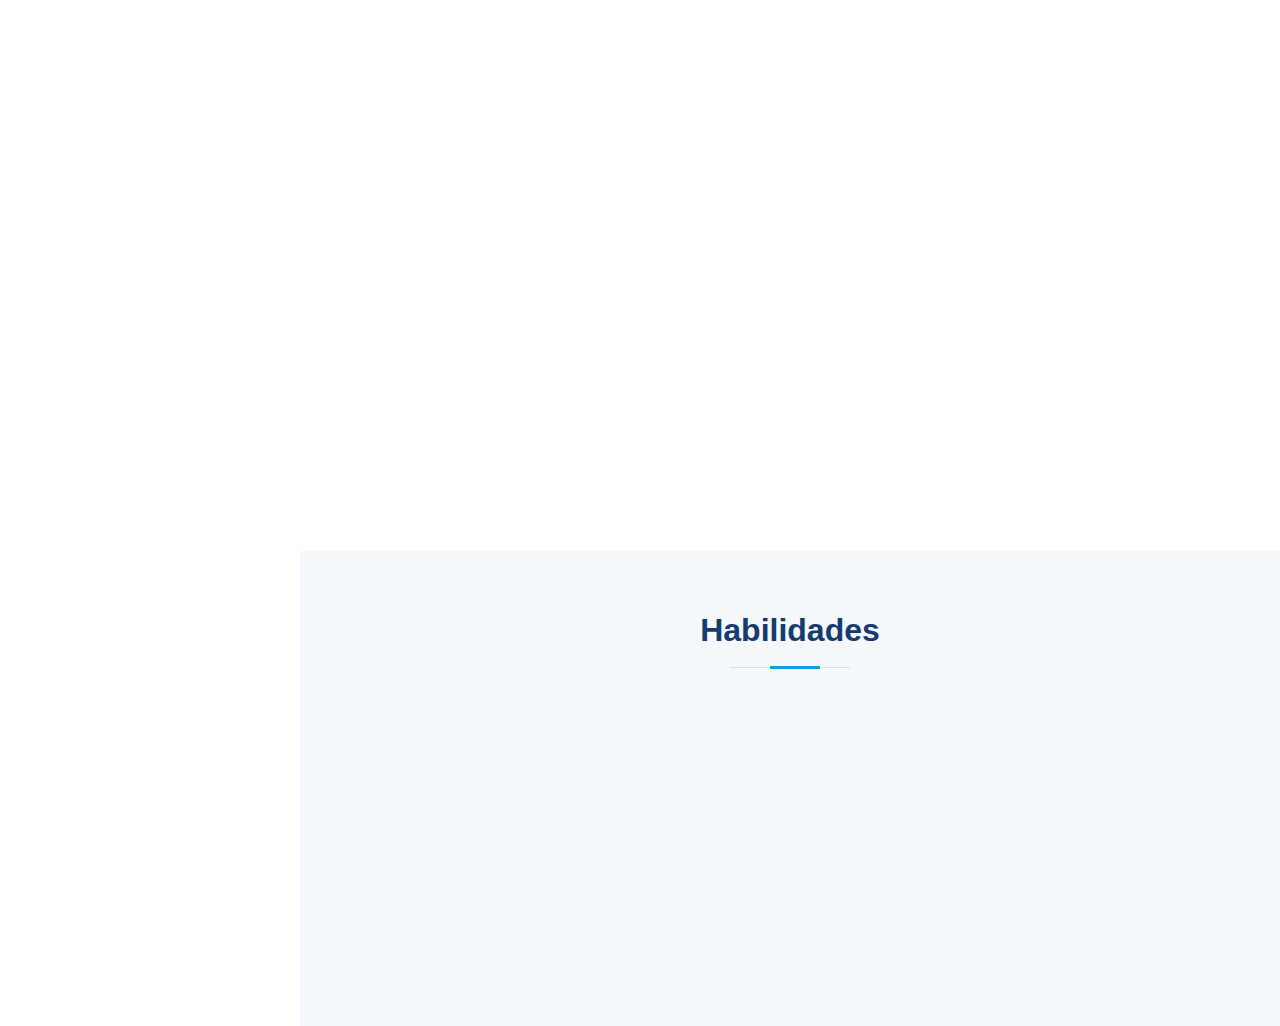
==== commit c30aa1b8: "Update index-EN.html" ====
--- a/index-EN.html
+++ b/index-EN.html
@@ -42,7 +42,6 @@
   <link href="https://cdnjs.cloudflare.com/ajax/libs/limonte-sweetalert2/4.0.6/sweetalert2.min.css" rel="stylesheet"/>
   
   <link rel="stylesheet" href="https://cdn.jsdelivr.net/gh/devicons/devicon@v2.14.0/devicon.min.css">
-	
 	<!--Canvas inicio-->
 	<style type="text/css">
 	#canvas {
@@ -88,7 +87,7 @@
     <div class="d-flex flex-column">
 
       <div class="profile">
-        <img src="assets/img/profile3-img.jpg" alt="" class="img-fluid rounded-circle">
+        <img src="assets/img/profile3-img.jpg" alt="Profile" class="img-fluid rounded-circle">
         <h1 class="text-light"><a href="index.html">Raul Ripollés García</a></h1>
         <div class="social-links mt-3 text-center">
           <a href="tel:+34644496436" class="facebook"><i class="bx bx-phone"></i></a>
@@ -114,16 +113,19 @@
 
   <!-- ======= Hero Section ======= -->
   <section id="hero" class="d-flex flex-column justify-content-center align-items-center">
-    <div class="hero-container" data-aos="fade-in">
+	<div class="hero-container" data-aos="fade-in">
       <h1>Raúl Ripollés </h1>
-      <p><span class="typed" data-typed-items="Consultant, Developer, Implanter, QA Tester"></span></p>
+      <p><span class="typed" data-typed-items="Consultor, Desarrollador, Freelance, Implantador"></span></p>
 	  <canvas id="canvas"></canvas>
+
 	  <a href="#about" class="btn-get-started">
         <i class="fas fa-arrow-down"></i>
     </a>
     </div>
+		      <div class="containercanvas"></div>
+
   </section><!-- End Hero -->
-
+  
   <main id="main">
 
     <!-- ======= About Section ======= -->
@@ -284,7 +286,12 @@
 				business analysis for new application functionalities, scope and risk management for production deployment,
 				second and third level incidents, configuration and modification of the application according to healthcare criteria.</li>
                 <li>Software quality</li>
-				<li> Improve the functional quality of software Factory SINA. Manual testing of SINA software, modification and use of Mirth channels and messaging, configuration and modification of databases.</li>
+				<li>Improve the quality of Factory SINA software at functional and automation level.
+					Manual and automatic testing of SINA software, modification and
+					use of mirth channels and messaging, configuration and
+					modification of DB and software (Atlassian JIRA, SQL, Graylog,
+					Confluence, MIRTH, Postman, Cypress). 
+					</li>
 								<li class="aptitudes">Atlassian</li>
 				<li class="aptitudes">JIRA</li>
 				<li class="aptitudes">SQL</li>
@@ -323,7 +330,7 @@
                 <li>Technical implementation of the Orion Clinic program in 8 public hospitals in the Valencia Community 
 				(General Hospital of Elda, Vila Joiosa, General Hospital of Ontinyent, Requena, Malvarrosa, Vinaròs Regional Hospital,
 				General University Hospital of Elche, and Virgen de los Lirios Hospital in Alcoi), 
-				coordination with the hospitals for module implementation and second and third-level incident management.</li>
+				coordination with the hospitals for module implementation and second and third-level incident management, using pentaho for etl deployment.</li>
 	     		<li class="aptitudes">Bussiness central</li>
 				<li class="aptitudes">SQL</li>
 				<li class="aptitudes">PowerBi</li>
@@ -453,7 +460,13 @@
               <ul>
                 <li>Functions: functional and technical implementation of the SINA SUITE system in hospitals such as the Valencian Institute of Oncology (IVO) and the Benidorm Clinic (HCB).</li>
                 <li>Software quality</li>
-				<li> Improve the functional quality of software Factory SINA. Manual testing of SINA software, modification and use of Mirth channels and messaging, configuration and modification of databases.</li>
+				<li> Improve the quality of Factory SINA software at functional and
+					automation level.
+					Manual and automatic testing of SINA software, modification and
+					use of mirth channels and messaging, configuration and
+					modification of DB and software (Atlassian JIRA, SQL, Graylog,
+					Confluence, MIRTH, Postman, Cypress). 
+				</li>
 				<li class="aptitudes">JIRA</li>
 				<li class="aptitudes">SQL</li>
 				<li class="aptitudes">Graylog</li>
@@ -491,7 +504,7 @@
                 <li>Technical implementation of the Orion Clinic program in 8 public hospitals in the Valencia Community 
 				(General Hospital of Elda, Vila Joiosa, General Hospital of Ontinyent, Requena, Malvarrosa, Vinaròs Regional Hospital,
 				General University Hospital of Elche, and Virgen de los Lirios Hospital in Alcoi), 
-				coordination with the hospitals for module implementation and second and third-level incident management.</li>
+				coordination with the hospitals for module implementation and second and third-level incident management, using pentaho for etl deployment.</li>
 	    		<li class="aptitudes">Bussiness central</li>
 				<li class="aptitudes">SQL</li>
 				<li class="aptitudes">PowerBi</li>
@@ -546,53 +559,85 @@
           <!--<p>Magnam dolores commodi suscipit. Necessitatibus eius consequatur ex aliquid fuga eum quidem. Sit sint consectetur velit. Quisquam quos quisquam cupiditate. Et nemo qui impedit suscipit alias ea. Quia fugiat sit in iste officiis commodi quidem hic quas.</p>-->
         </div>
         <div class="row skills-content">
-		<!-- <script src="https://code.jquery.com/jquery-2.2.0.min.js" type="text/javascript"></script> -->
-		<!-- <script src="https://cdnjs.cloudflare.com/ajax/libs/slick-carousel/1.6.0/slick.js"></script> -->
-	<!-- <section class="customer-logos slider"> -->
-      <!-- <div class="slide"><a href="https://www.docker.com/"><i class="devicon-docker-plain-wordmark colored" style="Font-size:3rem"></i></a></div> -->
-      <!-- <div class="slide"><a href="https://getbootstrap.com/"><i class="devicon-bootstrap-plain-wordmark colored" style="Font-size:3rem"></i></a></div> -->
-      <!-- <div class="slide"><a href="https://www.atlassian.com/es/software/confluence"><i class="devicon-confluence-original-wordmark colored" style="Font-size:3rem"></i></a></div> -->
-      <!-- <div class="slide"><a href="https://developer.mozilla.org/es/docs/Web/CSS"><i class="devicon-css3-plain-wordmark colored" style="Font-size:3rem"></i></a></div> -->
-      <!-- <div class="slide"><a href="https://git-scm.com/"><i class="devicon-git-plain-wordmark colored" style="Font-size:3rem"></i></a></div> -->
-      <!-- <div class="slide"><a href="https://developer.mozilla.org/es/docs/Glossary/HTML5"><i class="devicon-html5-plain-wordmark colored" style="Font-size:3rem"></i></a></div> -->
-      <!-- <div class="slide"><a href="https://www.mongodb.com/"><i class="devicon-mongodb-plain-wordmark colored" style="Font-size:3rem"></i></a></div> -->
-	  <!-- <div class="slide"><a href="https://code.visualstudio.com/"><i class="devicon-vscode-plain colored" style="Font-size:3rem"></i></a></div> -->
-	  <!-- <div class="slide"><a href="https://ubuntu.com/download"><i class="devicon-ubuntu-plain colored" style="Font-size:3rem"></i></a></div> -->
-	  <!-- <div class="slide"><a href="https://www.php.net/manual/es/intro-whatis.php"><i class="devicon-php-plain colored" style="Font-size:3rem"></i></a></div> -->
-	  <!-- <div class="slide"><a href="https://www.mysql.com/"><i class="devicon-mysql-plain-wordmark" style="Font-size:3rem"></i></a></div> -->
-	  <!-- <div class="slide"><a href="https://www.atlassian.com/es/software/jira"><i class="devicon-jira-plain-wordmark colored" style="Font-size:3rem"></i></a></div> -->
-      <!-- <div class="slide"><a href="https://developer.mozilla.org/es/docs/Web/JavaScript"><i class="devicon-javascript-plain colored" style="Font-size:3rem"></i></a></div> -->
-     
+		
    <!-- </section> -->
           <div class="col-lg-6" data-aos="fade-up">
 
             <div class="panel-box">
-		   <div id="myCanvasContainer">
-      <canvas width="300" height="200" id="myCanvas">
-        <p>Anything in here will be replaced on browsers that support the canvas element</p>
-      </canvas>
-    </div>
-    <div id="tags">
-      <ul>
-        <li><a href="#" target="_blank">HTML5</a></li>
-        <li><a href="#">Microsoft office</a></li>
-        <li><a href="#">cryptography</a></li>
-        <li><a href="#">stenography</a></li>
-        <li><a href="#">hash</a></li>
-		<li><a href="#">PHP</a></li>
-		<li><a href="#">CSS</a></li>
-		<li><a href="#">SQL</a></li>
-		<li><a href="#">joomla</a></li>
-		<li><a href="#">wordpress</a></li>
-		<li><a href="#">dreamweaver</a></li>
-		<li><a href="#">moodle</a></li>
-		<li><a href="#">Linux</a></li>
-		<li><a href="#">CISCO</a></li>
-		<li><a href="#">EHR</a></li>
-		<li><a href="#">POWER BI</a></li>
-		<li><a href="#">Sanitary Systems</a></li>
-      </ul>
-    </div></div>
+		 
+		 <div class="tab-menu">
+            <!-- Nav tabs -->
+            <ul class="nav nav-tabs" id="mytab" role="tablist">
+			<li class="nav-item" role="presentation">
+    <button class="nav-link active" id="FRONTEND-tab" data-bs-toggle="tab" data-bs-target="#FRONTEND" type="button" role="tab" aria-controls="FRONTEND" aria-selected="true">FRONTEND</button></li>
+	<li class="nav-item" role="presentation">
+    <button class="nav-link" id="BACKEND-tab" data-bs-toggle="tab" data-bs-target="#BACKEND" type="button" role="tab" aria-controls="BACKEND" aria-selected="false"><i class=""></i>BACKEND</button>
+  </li>
+  <li class="nav-item" role="presentation">
+    <button class="nav-link" id="HERRAMIENTAS-tab" data-bs-toggle="tab" data-bs-target="#HERRAMIENTAS" type="button" role="tab" aria-controls="HERRAMIENTAS" aria-selected="false"><i class=""></i>TOOLS</button>
+  </li>
+  <li class="nav-item" role="presentation">
+    <button class="nav-link" id="APRENDIENDO-tab" data-bs-toggle="tab" data-bs-target="#APRENDIENDO" type="button" role="tab" aria-controls="APRENDIENDO" aria-selected="false"><i class=""></i>LEARNING</button>
+  </li>
+            </ul>
+          </div><br/>
+		  
+<div class="tab-content" id="myTabContent">
+  <div class="tab-pane fade show active" id="FRONTEND" role="tabpanel" aria-labelledby="FRONTEND-tab">
+	<!-- <h4>FRONTEND</h4> -->
+		<div class="container">
+		<div class="row">
+		<div class="col"><a href="https://developer.mozilla.org/es/docs/Glossary/HTML5"><i class="devicon-html5-plain-wordmark colored" style="Font-size:3rem; border-radius: 3px;box-shadow: 2px 2px 0px 2px #ccc;"></i></a></div>
+		<div class="col"><a href="https://developer.mozilla.org/es/docs/Web/CSS"><i class="devicon-css3-plain-wordmark colored" style="Font-size:3rem; border-radius: 3px;box-shadow: 2px 2px 0px 2px #ccc;"></i></a></div>
+		<div class="col"><a href="https://developer.mozilla.org/es/docs/Web/JavaScript"><i class="devicon-javascript-plain colored" style="Font-size:3rem; border-radius: 3px;box-shadow: 2px 2px 0px 2px #ccc;"></i></a></div>
+		</div>
+		</div>
+		</div>
+  <div class="tab-pane fade" id="BACKEND" role="tabpanel" aria-labelledby="BACKEND-tab">
+	<!-- <h4>BACKEND</h4> -->
+		<div class="container">
+		<div class="row">
+		<div class="col"><a href="https://www.php.net/manual/es/intro-whatis.php"><i class="devicon-php-plain colored" style="Font-size:3rem; border-radius: 3px;box-shadow: 2px 2px 0px 2px #ccc;"></i></a></div>
+		<div class="col"><a href="https://www.mongodb.com/"><i class="devicon-mongodb-plain-wordmark colored" style="Font-size:3rem; border-radius: 3px;box-shadow: 2px 2px 0px 2px #ccc;"></i></a></div>
+		<div class="col"><a href="https://www.mysql.com/"><i class="devicon-mysql-plain-wordmark" style="Font-size:3rem; border-radius: 3px;box-shadow: 2px 2px 0px 2px #ccc;"></i></a></div>
+		<div class="col"><i class="devicon-redis-plain-wordmark colored" style="Font-size:3rem; border-radius: 3px;box-shadow: 2px 2px 0px 2px #ccc;"></i></div>
+         </div> 
+		</div>
+		</div>
+	
+  <div class="tab-pane fade" id="HERRAMIENTAS" role="tabpanel" aria-labelledby="HERRAMIENTAS-tab">
+	<!-- <h4>HERRAMIENTAS</h4> -->
+		<div class="container">
+		<div class="row">
+			<div class="col"><a href="https://www.docker.com/"><i class="devicon-docker-plain-wordmark colored" style="Font-size:3rem; border-radius: 3px;box-shadow: 2px 2px 0px 2px #ccc;"></i></a></div>
+			<div class="col"><a href="https://git-scm.com/"><i class="devicon-git-plain-wordmark colored" style="Font-size:3rem; border-radius: 3px;box-shadow: 2px 2px 0px 2px #ccc;"></i></a></div>
+			<div class="col"><a href=""><i class="devicon-npm-original-wordmark colored" style="Font-size:3rem; border-radius: 3px;box-shadow: 2px 2px 0px 2px #ccc;"></i></a></div>
+			</div><br/>
+		<div class="row">
+			<div class="col"><a href="https://www.atlassian.com/es/software/jira"><i class="devicon-jira-plain-wordmark colored" style="Font-size:3rem; border-radius: 3px;box-shadow: 2px 2px 0px 2px #ccc;"></i></a></div>
+			<div class="col"><a href="https://code.visualstudio.com/"><i class="devicon-vscode-plain colored" style="Font-size:3rem; border-radius: 3px;box-shadow: 2px 2px 0px 2px #ccc;"></i></a></div>
+			<div class="col"><i class="fa-brands fa-linux" style="Font-size:3rem; border-radius: 3px;box-shadow: 2px 2px 0px 2px #ccc;"></i></div>
+		</div><br/>
+		<div class="row">
+			<div class="col"><i class="fab fa-joomla" style="Font-size:3rem; border-radius: 3px;box-shadow: 2px 2px 0px 2px #ccc;"></i></div>			
+			<div class="col"><i class="devicon-wordpress-plain-wordmark colored" style="Font-size:3rem; border-radius: 3px;box-shadow: 2px 2px 0px 2px #ccc;"></i></div>
+			<div class="col"><i class="devicon-moodle-plain-wordmark colored" style="Font-size:3rem; border-radius: 3px;box-shadow: 2px 2px 0px 2px #ccc;"></i></div>
+		</div>
+		</div>
+		</div>
+	 <div class="tab-pane fade" id="APRENDIENDO" role="tabpanel" aria-labelledby="APRENDIENDO-tab">
+	<!-- <h4>APRENDIENDO</h4> -->
+		<div class="container">
+		<div class="row">
+		<div class="col"><a href="https://www.php.net/manual/es/intro-whatis.php"><i class="devicon-nodejs-plain-wordmark colored" style="Font-size:3rem; border-radius: 3px;box-shadow: 2px 2px 0px 2px #ccc;"></i></a></div>
+		<div class="col"><i class="devicon-kubernetes-plain-wordmark colored" style="Font-size:3rem; border-radius: 3px;box-shadow: 2px 2px 0px 2px #ccc;"></i></div>
+        <div class="col"></div>
+		</div> 
+		</div>
+		</div>	
+		
+</div>
+		 </div>
 
           </div>
 
@@ -650,12 +695,14 @@
 
 <!--version-->
 	<script src="https://cdnjs.cloudflare.com/ajax/libs/limonte-sweetalert2/4.0.6/sweetalert2.min.js"></script>
+	
+<script src="assets/js/index.js" defer></script>
+<script src="service-worker.js" defer></script>
 
 <!--Canvas-->
 <script src="https://cdnjs.cloudflare.com/ajax/libs/canvasjs/1.7.0/canvasjs.min.js" integrity="sha512-FJ2OYvUIXUqCcPf1stu+oTBlhn54W0UisZB/TNrZaVMHHhYvLBV9jMbvJYtvDe5x/WVaoXZ6KB+Uqe5hT2vlyA==" crossorigin="anonymous"></script>
 <script src="https://cdnjs.cloudflare.com/ajax/libs/html2canvas/0.4.1/html2canvas.min.js" integrity="sha512-s/XK4vYVXTGeUSv4bRPOuxSDmDlTedEpMEcAQk0t/FMd9V6ft8iXdwSBxV0eD60c6w/tjotSlKu9J2AAW1ckTA==" crossorigin="anonymous"></script>
-<script src="assets/js/index.js" defer></script>
-<script src="service-worker.js" defer></script>
+
 </body>
 
 </html>
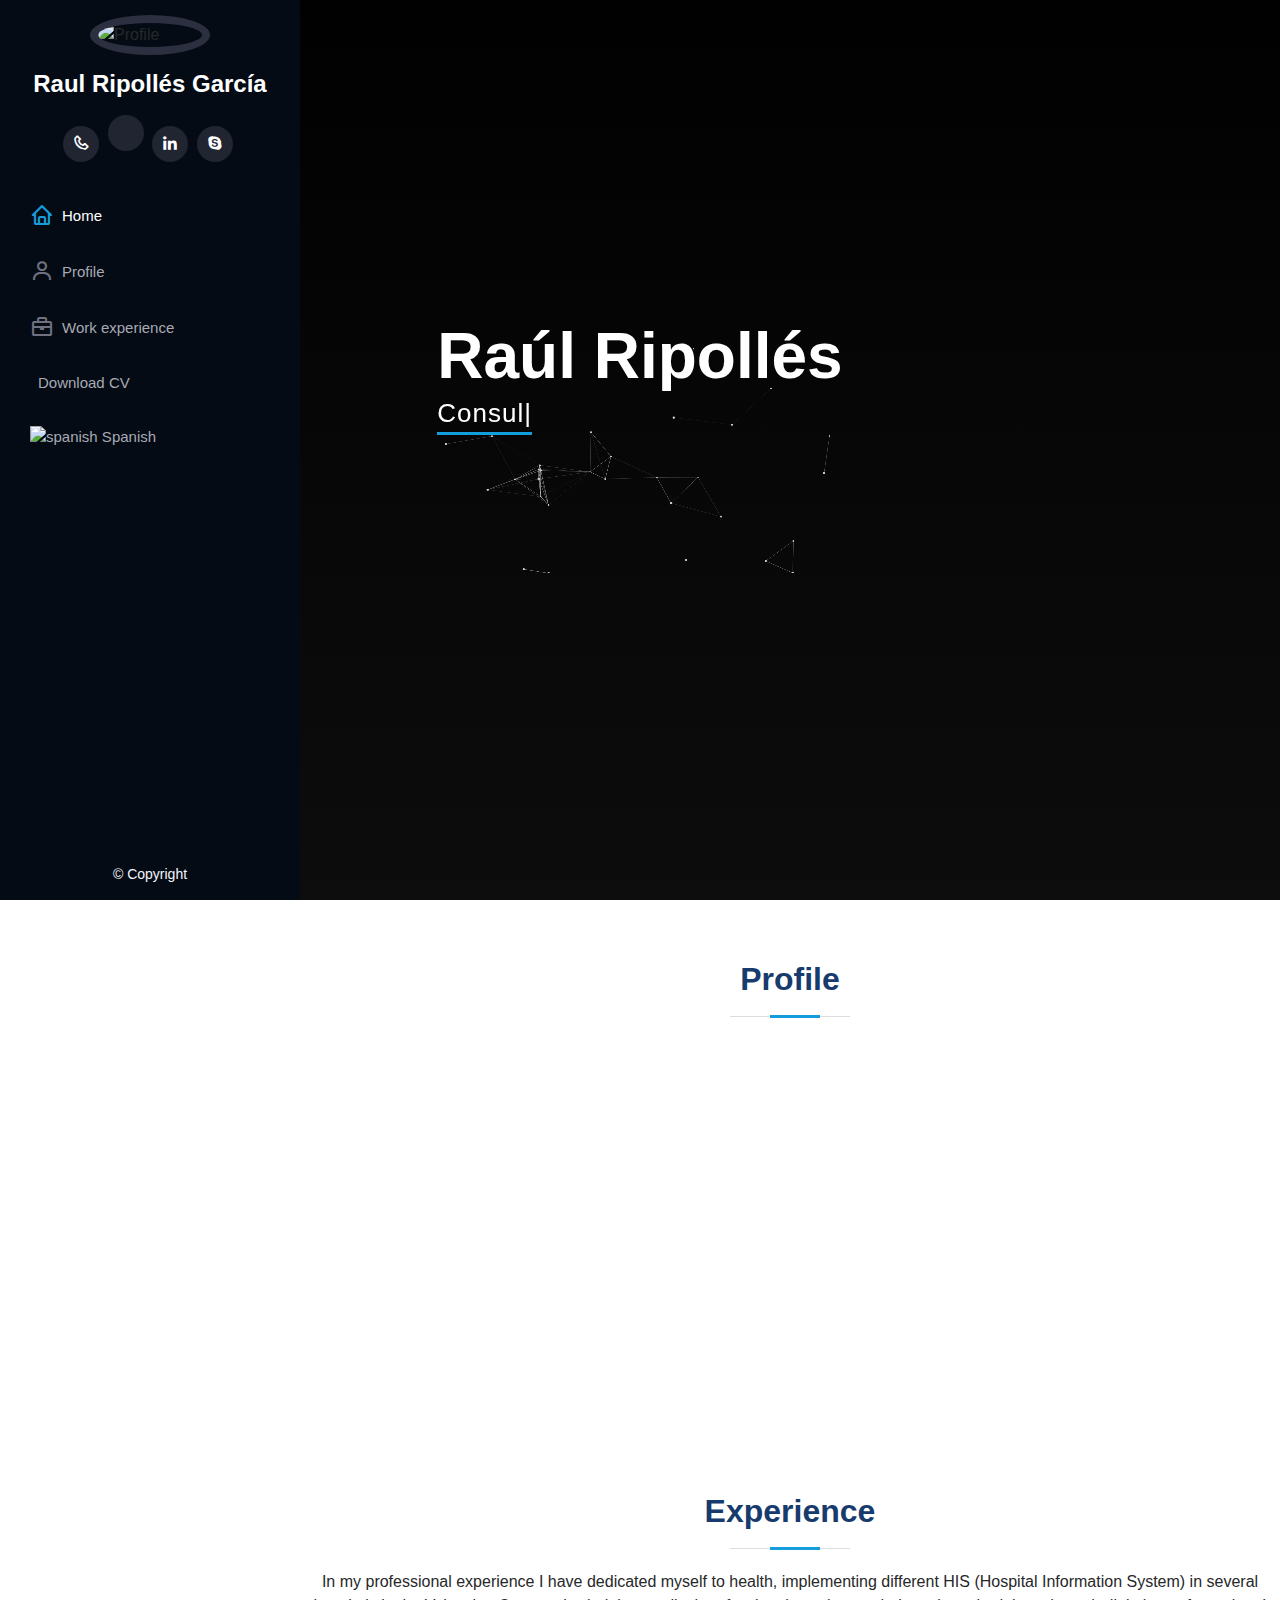
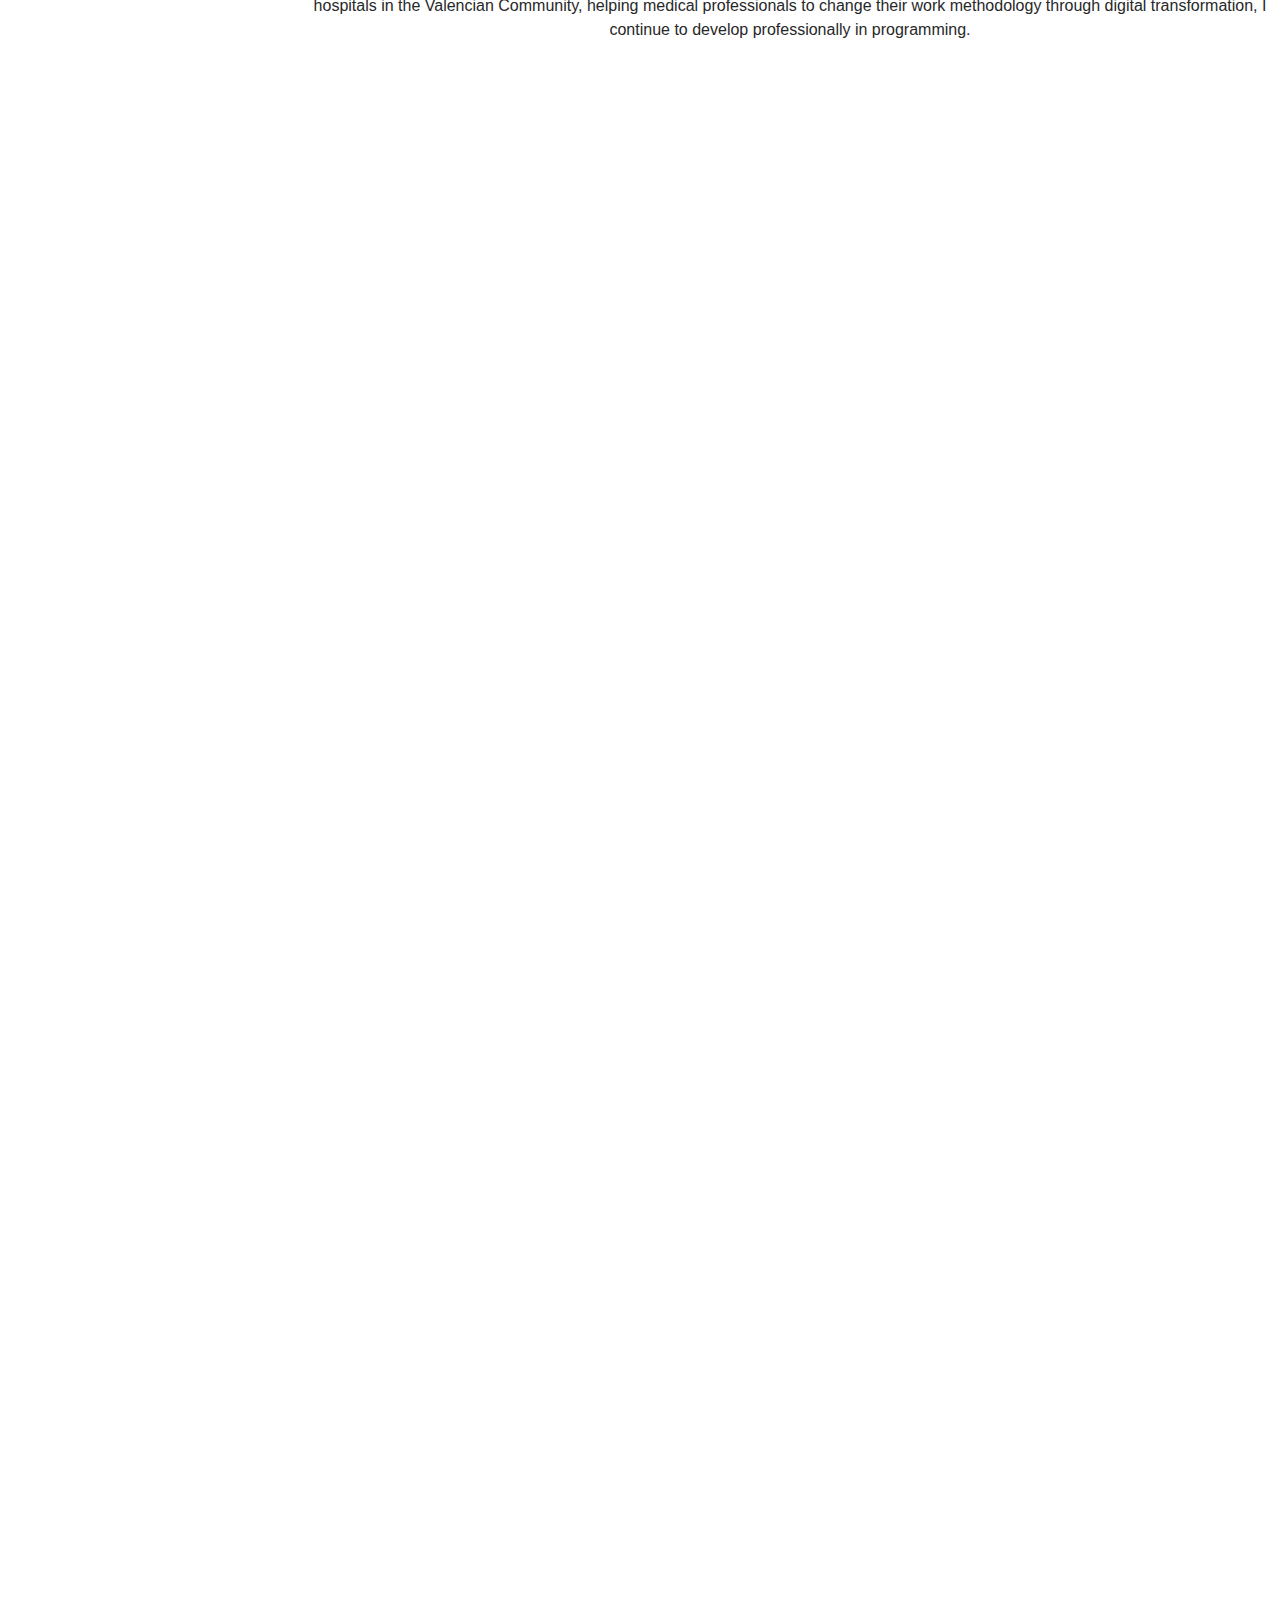
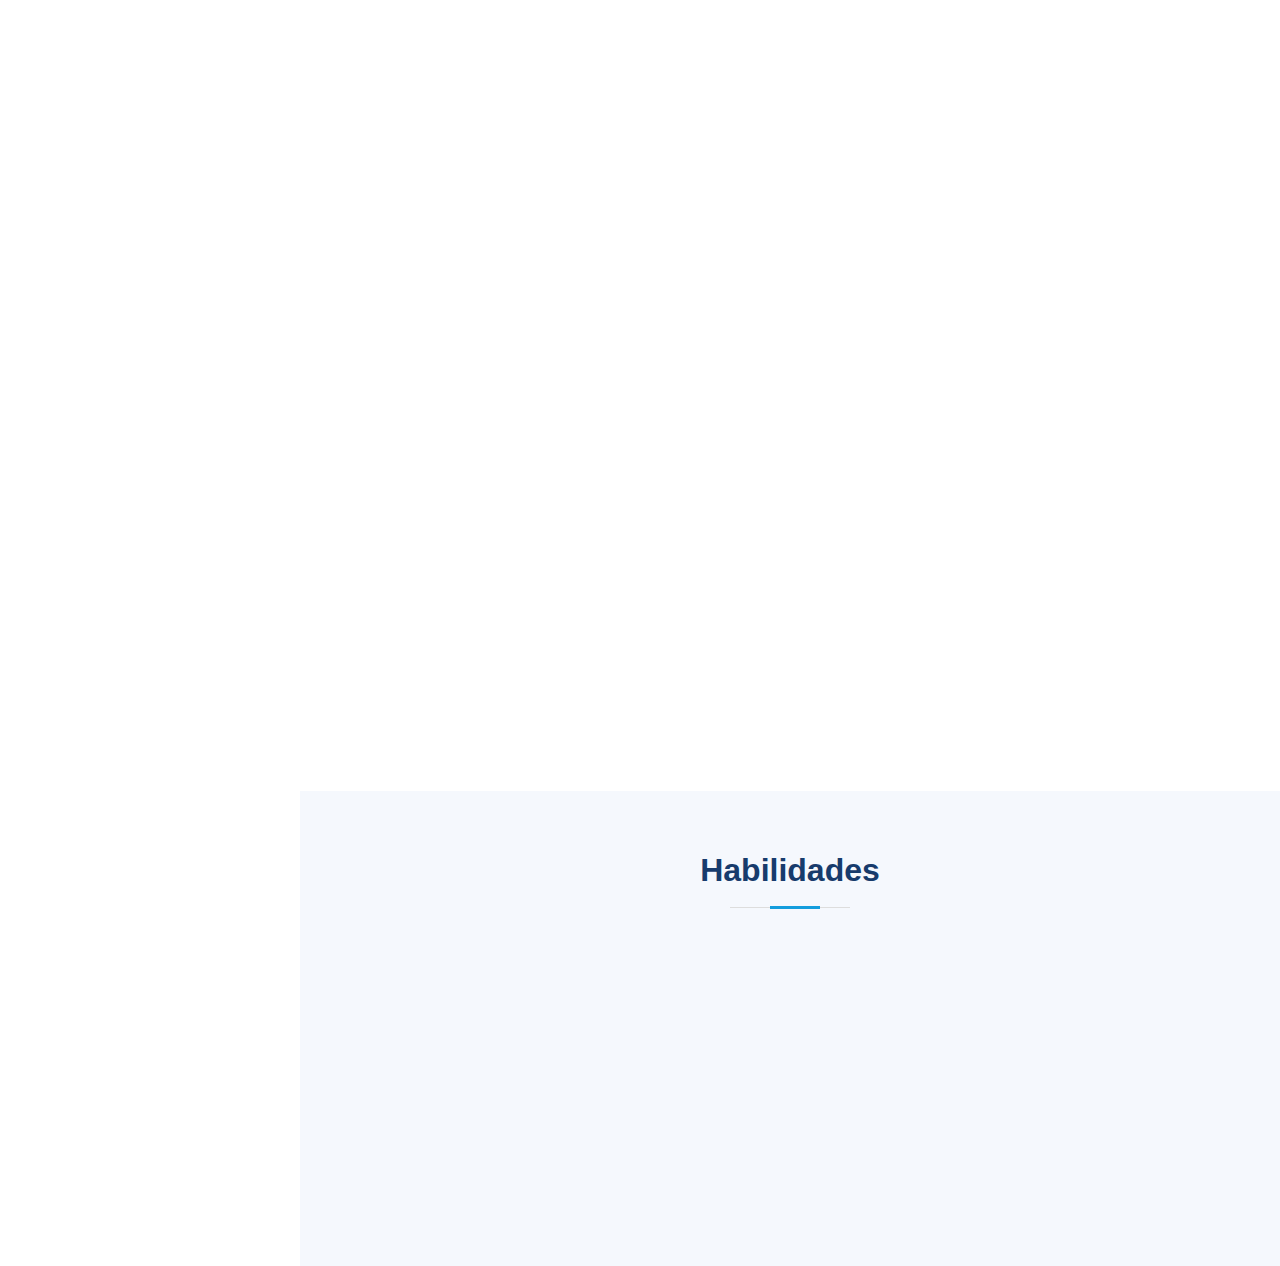
==== commit d10d562b: "Merge pull request #68 from rripollesg/4.0" ====
--- a/index-EN.html
+++ b/index-EN.html
@@ -223,16 +223,19 @@
               <h4>Javascript Essentials</h4>
               <h5>2023</h5>
               <p><em>Cisco Academy-Instutito Javascript</em></p>
+		<p><a href="assets/certificados/JavaScript_Essentials_1_Badge20230720-28-woq3d9.pdf">See certificate</a></p>
             </div>
 		       <div class="resume-item">
               <h4>Remote Work Professional Certification</h4>
               <h5>2023</h5>
               <p><em>Valencia-España Certiprof</em></p>
+		<p><a href="assets/certificados/Certificate_Remote Work Professional Certification.pdf">See certificate</a></p>
             </div>
 			  <div class="resume-item">
               <h4>Business Model Canvas Essentials</h4>
               <h5>2023</h5>
               <p><em>Valencia-España Certiprof</em></p>
+		<p><a href="assets/certificados/Certificate_business_model_canvas_essentials.pdf">See certificate</a></p>
             </div>
 			<div class="resume-item">
               <h4>Mobile application development course</h4>
@@ -248,16 +251,19 @@
               <h4>Scrum Foundations Professional Certificate (SFPC)</h4>
               <h5>2019</h5>
               <p><em>Valencia-Spain Certiprof</em></p>
+		<p><a href="assets/certificados/Certificado_SCRUM_Raul_Ripolles.pdf">See Certificate</a></p>
             </div>
             <div class="resume-item">
                     <h4>SAP concepts and initiation</h4>
                     <h5>2019</h5>
                     <p><em>Logali</em></p>
+		    <p><a href="assets/certificados/SAP_Conceptos_e_iniciación-Obtener_Certificado_de_aprovechamiento_2383.pdf">See Certificate</a></p>
                   </div>
             <div class="resume-item">
               <h4>Computer Security and Administration Diploma: LE & LPIC1</h4>
               <h5>2018</h5>
               <p><em>Valencia-Spain San Roman</em></p>
+	      <p><a href="assets/certificados/Titulo LPIC.pdf">See Certificate</a></p>
             </div>
 			<div class="resume-item">
               <h4>Cisco CCNA2 routing and switching certificate.</h4>
@@ -286,12 +292,7 @@
 				business analysis for new application functionalities, scope and risk management for production deployment,
 				second and third level incidents, configuration and modification of the application according to healthcare criteria.</li>
                 <li>Software quality</li>
-				<li>Improve the quality of Factory SINA software at functional and automation level.
-					Manual and automatic testing of SINA software, modification and
-					use of mirth channels and messaging, configuration and
-					modification of DB and software (Atlassian JIRA, SQL, Graylog,
-					Confluence, MIRTH, Postman, Cypress). 
-					</li>
+				<li> Improve the functional quality of software Factory SINA. Manual testing of SINA software, modification and use of Mirth channels and messaging, configuration and modification of databases.</li>
 								<li class="aptitudes">Atlassian</li>
 				<li class="aptitudes">JIRA</li>
 				<li class="aptitudes">SQL</li>
@@ -330,7 +331,7 @@
                 <li>Technical implementation of the Orion Clinic program in 8 public hospitals in the Valencia Community 
 				(General Hospital of Elda, Vila Joiosa, General Hospital of Ontinyent, Requena, Malvarrosa, Vinaròs Regional Hospital,
 				General University Hospital of Elche, and Virgen de los Lirios Hospital in Alcoi), 
-				coordination with the hospitals for module implementation and second and third-level incident management, using pentaho for etl deployment.</li>
+				coordination with the hospitals for module implementation and second and third-level incident management.</li>
 	     		<li class="aptitudes">Bussiness central</li>
 				<li class="aptitudes">SQL</li>
 				<li class="aptitudes">PowerBi</li>
@@ -400,20 +401,23 @@
               <p><em>Valencia-Spain       IES Juan de Garay</em></p>
             </div>
             <h3 class="resume-title">Certificates and Courses</h3>
-		  <div class="resume-item">
+	    <div class="resume-item">
               <h4>Javascript Essentials</h4>
               <h5>2023</h5>
               <p><em>Cisco Academy-Instutito Javascript</em></p>
-            </div>
-		  <div class="resume-item">
+		<p><a href="assets/certificados/JavaScript_Essentials_1_Badge20230720-28-woq3d9.pdf">See certificate</a></p>
+            </div>
+		       <div class="resume-item">
               <h4>Remote Work Professional Certification</h4>
               <h5>2023</h5>
               <p><em>Valencia-España Certiprof</em></p>
+		<p><a href="assets/certificados/Certificate_Remote Work Professional Certification.pdf">See certificate</a></p>
             </div>
 			  <div class="resume-item">
               <h4>Business Model Canvas Essentials</h4>
               <h5>2023</h5>
               <p><em>Valencia-España Certiprof</em></p>
+		<p><a href="assets/certificados/Certificate_business_model_canvas_essentials.pdf">See certificate</a></p>
             </div>
 			<div class="resume-item">
               <h4>Mobile application development course</h4>
@@ -428,17 +432,20 @@
 			<div class="resume-item">
               <h4>Scrum Foundations Professional Certificate (SFPC)</h4>
               <h5>2019</h5>
-              <p><em>Valencia-España Certiprof</em></p>
+              <p><em>Valencia-Spain Certiprof</em></p>
+		<p><a href="assets/certificados/Certificado_SCRUM_Raul_Ripolles.pdf">See Certificate</a></p>
             </div>
             <div class="resume-item">
                     <h4>SAP concepts and initiation</h4>
                     <h5>2019</h5>
                     <p><em>Logali</em></p>
+		    <p><a href="assets/certificados/SAP_Conceptos_e_iniciación-Obtener_Certificado_de_aprovechamiento_2383.pdf">See Certificate</a></p>
                   </div>
             <div class="resume-item">
               <h4>Computer Security and Administration Diploma: LE & LPIC1</h4>
               <h5>2018</h5>
               <p><em>Valencia-Spain San Roman</em></p>
+	      <p><a href="assets/certificados/Titulo LPIC.pdf">See Certificate</a></p>
             </div>
 			<div class="resume-item">
               <h4>Cisco CCNA2 routing and switching certificate.</h4>
@@ -460,13 +467,7 @@
               <ul>
                 <li>Functions: functional and technical implementation of the SINA SUITE system in hospitals such as the Valencian Institute of Oncology (IVO) and the Benidorm Clinic (HCB).</li>
                 <li>Software quality</li>
-				<li> Improve the quality of Factory SINA software at functional and
-					automation level.
-					Manual and automatic testing of SINA software, modification and
-					use of mirth channels and messaging, configuration and
-					modification of DB and software (Atlassian JIRA, SQL, Graylog,
-					Confluence, MIRTH, Postman, Cypress). 
-				</li>
+				<li> Improve the functional quality of software Factory SINA. Manual testing of SINA software, modification and use of Mirth channels and messaging, configuration and modification of databases.</li>
 				<li class="aptitudes">JIRA</li>
 				<li class="aptitudes">SQL</li>
 				<li class="aptitudes">Graylog</li>
@@ -504,7 +505,7 @@
                 <li>Technical implementation of the Orion Clinic program in 8 public hospitals in the Valencia Community 
 				(General Hospital of Elda, Vila Joiosa, General Hospital of Ontinyent, Requena, Malvarrosa, Vinaròs Regional Hospital,
 				General University Hospital of Elche, and Virgen de los Lirios Hospital in Alcoi), 
-				coordination with the hospitals for module implementation and second and third-level incident management, using pentaho for etl deployment.</li>
+				coordination with the hospitals for module implementation and second and third-level incident management.</li>
 	    		<li class="aptitudes">Bussiness central</li>
 				<li class="aptitudes">SQL</li>
 				<li class="aptitudes">PowerBi</li>
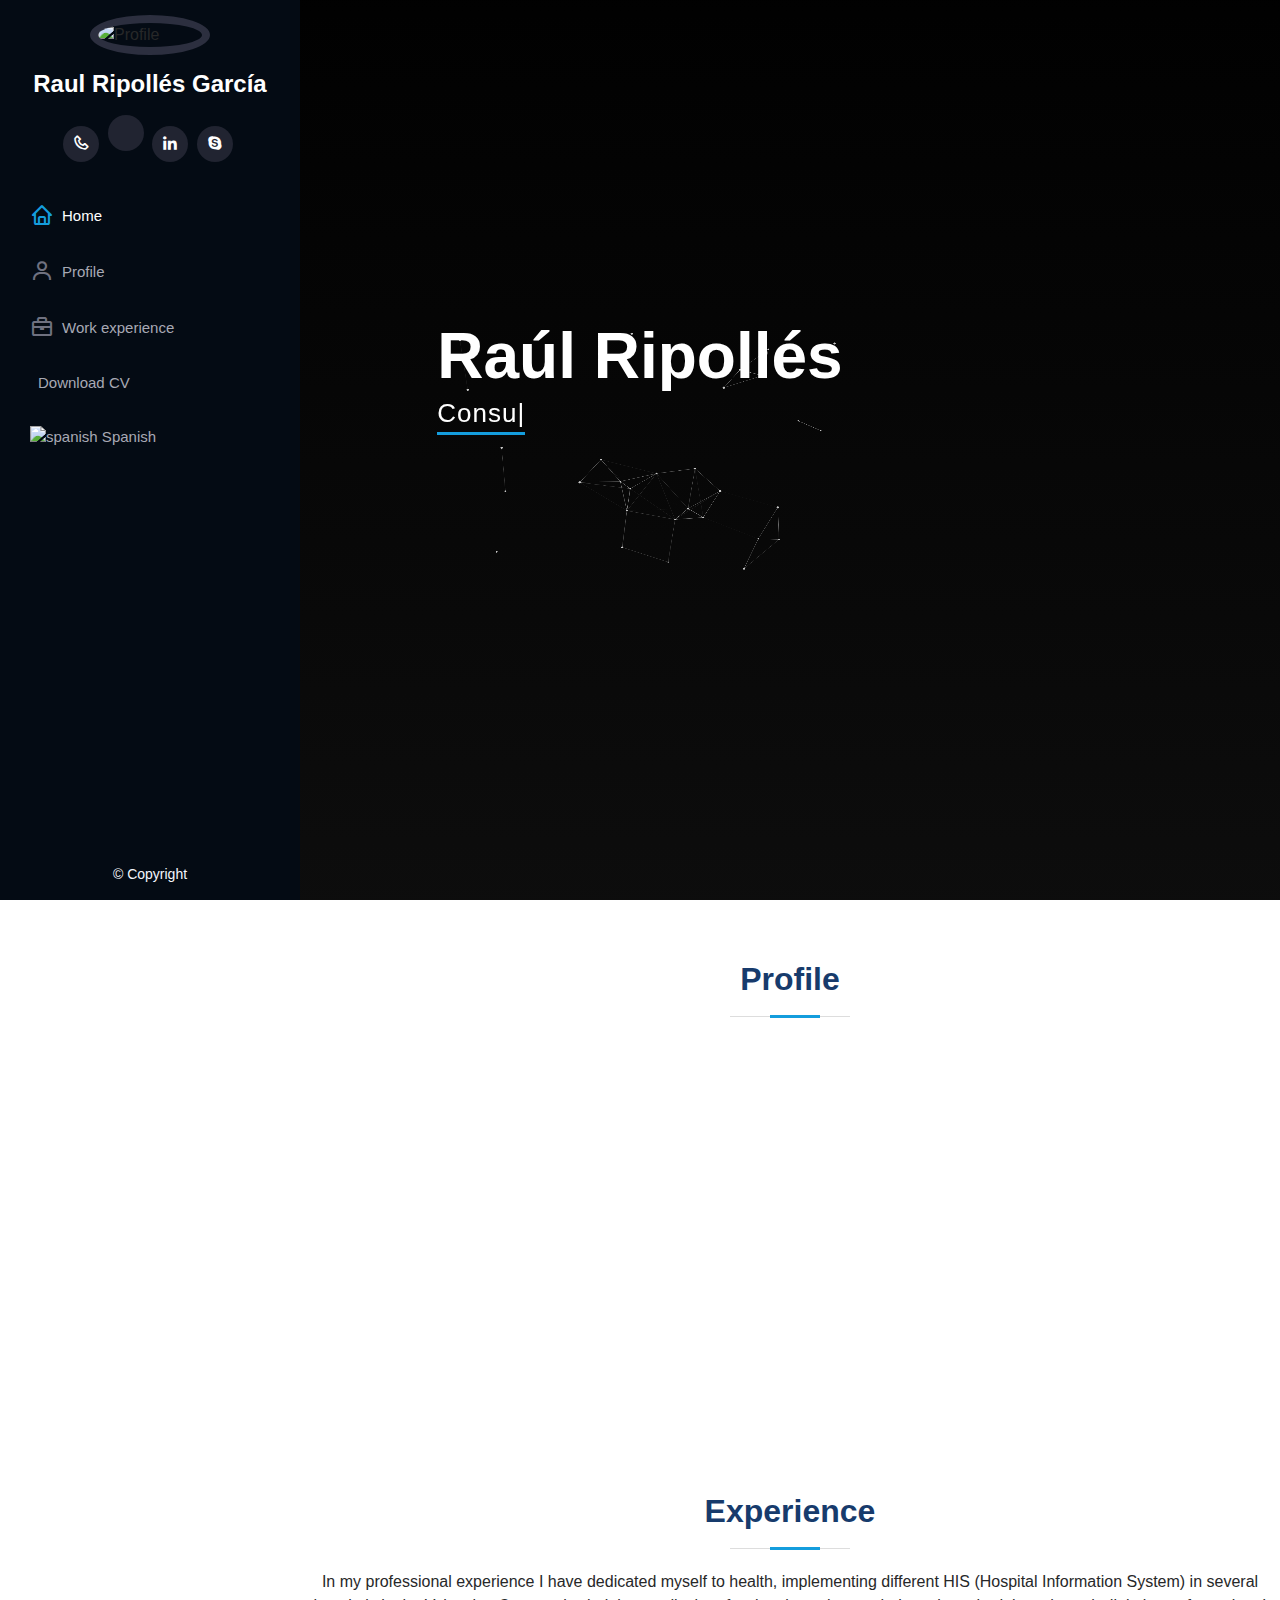
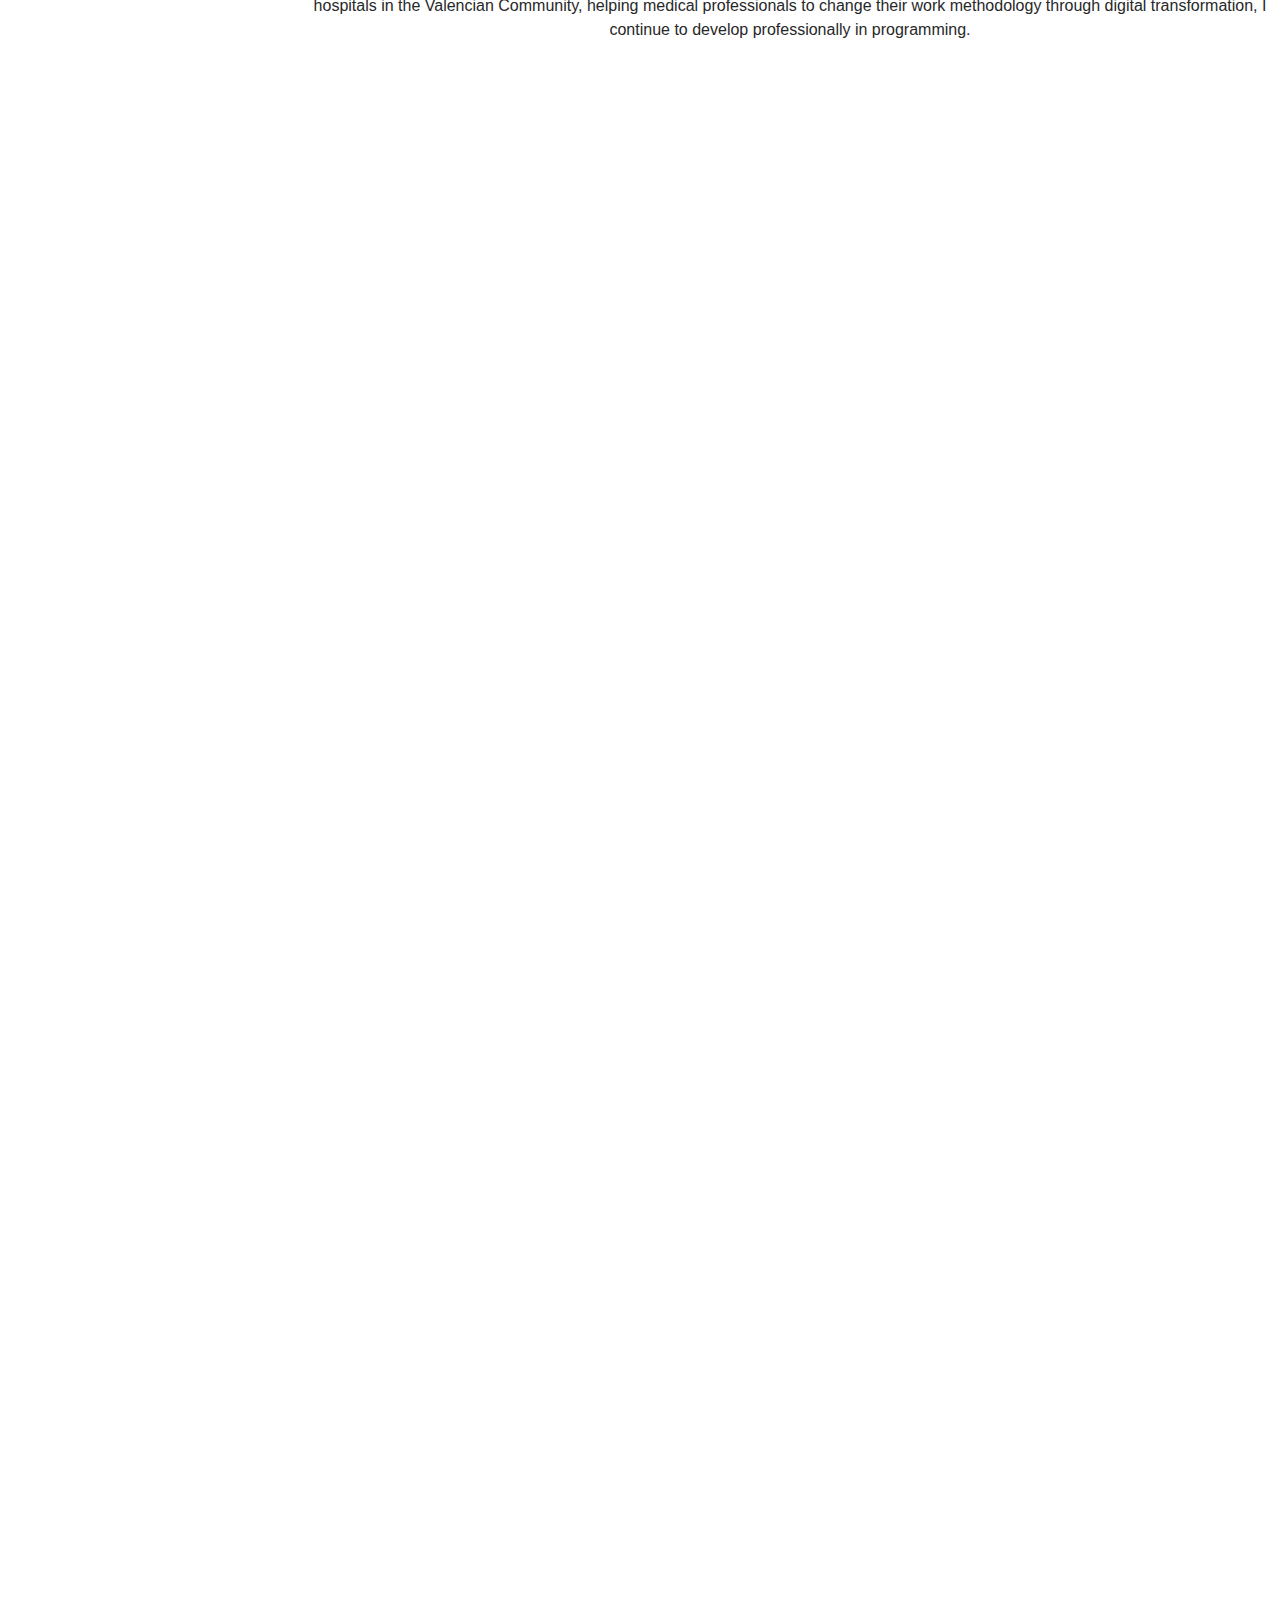
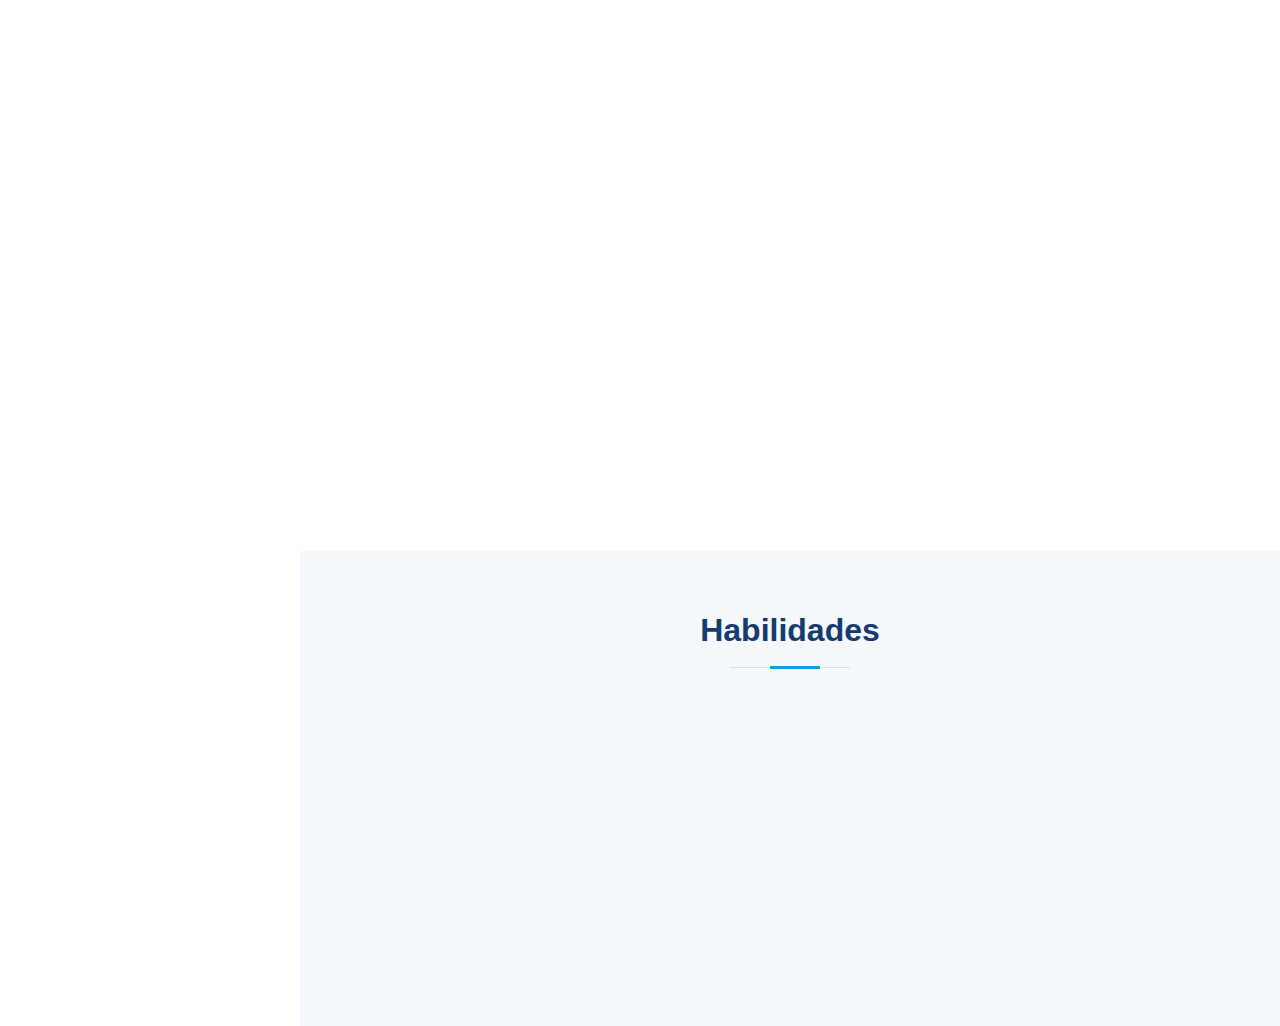
==== commit bcda1898: "Update index-EN.html" ====
--- a/index-EN.html
+++ b/index-EN.html
@@ -223,19 +223,16 @@
               <h4>Javascript Essentials</h4>
               <h5>2023</h5>
               <p><em>Cisco Academy-Instutito Javascript</em></p>
-		<p><a href="assets/certificados/JavaScript_Essentials_1_Badge20230720-28-woq3d9.pdf">See certificate</a></p>
             </div>
 		       <div class="resume-item">
               <h4>Remote Work Professional Certification</h4>
               <h5>2023</h5>
               <p><em>Valencia-España Certiprof</em></p>
-		<p><a href="assets/certificados/Certificate_Remote Work Professional Certification.pdf">See certificate</a></p>
             </div>
 			  <div class="resume-item">
               <h4>Business Model Canvas Essentials</h4>
               <h5>2023</h5>
               <p><em>Valencia-España Certiprof</em></p>
-		<p><a href="assets/certificados/Certificate_business_model_canvas_essentials.pdf">See certificate</a></p>
             </div>
 			<div class="resume-item">
               <h4>Mobile application development course</h4>
@@ -251,19 +248,16 @@
               <h4>Scrum Foundations Professional Certificate (SFPC)</h4>
               <h5>2019</h5>
               <p><em>Valencia-Spain Certiprof</em></p>
-		<p><a href="assets/certificados/Certificado_SCRUM_Raul_Ripolles.pdf">See Certificate</a></p>
             </div>
             <div class="resume-item">
                     <h4>SAP concepts and initiation</h4>
                     <h5>2019</h5>
                     <p><em>Logali</em></p>
-		    <p><a href="assets/certificados/SAP_Conceptos_e_iniciación-Obtener_Certificado_de_aprovechamiento_2383.pdf">See Certificate</a></p>
                   </div>
             <div class="resume-item">
               <h4>Computer Security and Administration Diploma: LE & LPIC1</h4>
               <h5>2018</h5>
               <p><em>Valencia-Spain San Roman</em></p>
-	      <p><a href="assets/certificados/Titulo LPIC.pdf">See Certificate</a></p>
             </div>
 			<div class="resume-item">
               <h4>Cisco CCNA2 routing and switching certificate.</h4>
@@ -292,7 +286,12 @@
 				business analysis for new application functionalities, scope and risk management for production deployment,
 				second and third level incidents, configuration and modification of the application according to healthcare criteria.</li>
                 <li>Software quality</li>
-				<li> Improve the functional quality of software Factory SINA. Manual testing of SINA software, modification and use of Mirth channels and messaging, configuration and modification of databases.</li>
+				<li>Improve the quality of Factory SINA software at functional and automation level.
+					Manual and automatic testing of SINA software, modification and
+					use of mirth channels and messaging, configuration and
+					modification of DB and software (Atlassian JIRA, SQL, Graylog,
+					Confluence, MIRTH, Postman, Cypress). 
+					</li>
 								<li class="aptitudes">Atlassian</li>
 				<li class="aptitudes">JIRA</li>
 				<li class="aptitudes">SQL</li>
@@ -331,7 +330,7 @@
                 <li>Technical implementation of the Orion Clinic program in 8 public hospitals in the Valencia Community 
 				(General Hospital of Elda, Vila Joiosa, General Hospital of Ontinyent, Requena, Malvarrosa, Vinaròs Regional Hospital,
 				General University Hospital of Elche, and Virgen de los Lirios Hospital in Alcoi), 
-				coordination with the hospitals for module implementation and second and third-level incident management.</li>
+				coordination with the hospitals for module implementation and second and third-level incident management, using pentaho for etl deployment.</li>
 	     		<li class="aptitudes">Bussiness central</li>
 				<li class="aptitudes">SQL</li>
 				<li class="aptitudes">PowerBi</li>
@@ -401,23 +400,20 @@
               <p><em>Valencia-Spain       IES Juan de Garay</em></p>
             </div>
             <h3 class="resume-title">Certificates and Courses</h3>
-	    <div class="resume-item">
+		  <div class="resume-item">
               <h4>Javascript Essentials</h4>
               <h5>2023</h5>
               <p><em>Cisco Academy-Instutito Javascript</em></p>
-		<p><a href="assets/certificados/JavaScript_Essentials_1_Badge20230720-28-woq3d9.pdf">See certificate</a></p>
-            </div>
-		       <div class="resume-item">
+            </div>
+		  <div class="resume-item">
               <h4>Remote Work Professional Certification</h4>
               <h5>2023</h5>
               <p><em>Valencia-España Certiprof</em></p>
-		<p><a href="assets/certificados/Certificate_Remote Work Professional Certification.pdf">See certificate</a></p>
             </div>
 			  <div class="resume-item">
               <h4>Business Model Canvas Essentials</h4>
               <h5>2023</h5>
               <p><em>Valencia-España Certiprof</em></p>
-		<p><a href="assets/certificados/Certificate_business_model_canvas_essentials.pdf">See certificate</a></p>
             </div>
 			<div class="resume-item">
               <h4>Mobile application development course</h4>
@@ -432,20 +428,17 @@
 			<div class="resume-item">
               <h4>Scrum Foundations Professional Certificate (SFPC)</h4>
               <h5>2019</h5>
-              <p><em>Valencia-Spain Certiprof</em></p>
-		<p><a href="assets/certificados/Certificado_SCRUM_Raul_Ripolles.pdf">See Certificate</a></p>
+              <p><em>Valencia-España Certiprof</em></p>
             </div>
             <div class="resume-item">
                     <h4>SAP concepts and initiation</h4>
                     <h5>2019</h5>
                     <p><em>Logali</em></p>
-		    <p><a href="assets/certificados/SAP_Conceptos_e_iniciación-Obtener_Certificado_de_aprovechamiento_2383.pdf">See Certificate</a></p>
                   </div>
             <div class="resume-item">
               <h4>Computer Security and Administration Diploma: LE & LPIC1</h4>
               <h5>2018</h5>
               <p><em>Valencia-Spain San Roman</em></p>
-	      <p><a href="assets/certificados/Titulo LPIC.pdf">See Certificate</a></p>
             </div>
 			<div class="resume-item">
               <h4>Cisco CCNA2 routing and switching certificate.</h4>
@@ -467,7 +460,13 @@
               <ul>
                 <li>Functions: functional and technical implementation of the SINA SUITE system in hospitals such as the Valencian Institute of Oncology (IVO) and the Benidorm Clinic (HCB).</li>
                 <li>Software quality</li>
-				<li> Improve the functional quality of software Factory SINA. Manual testing of SINA software, modification and use of Mirth channels and messaging, configuration and modification of databases.</li>
+				<li> Improve the quality of Factory SINA software at functional and
+					automation level.
+					Manual and automatic testing of SINA software, modification and
+					use of mirth channels and messaging, configuration and
+					modification of DB and software (Atlassian JIRA, SQL, Graylog,
+					Confluence, MIRTH, Postman, Cypress). 
+				</li>
 				<li class="aptitudes">JIRA</li>
 				<li class="aptitudes">SQL</li>
 				<li class="aptitudes">Graylog</li>
@@ -505,7 +504,7 @@
                 <li>Technical implementation of the Orion Clinic program in 8 public hospitals in the Valencia Community 
 				(General Hospital of Elda, Vila Joiosa, General Hospital of Ontinyent, Requena, Malvarrosa, Vinaròs Regional Hospital,
 				General University Hospital of Elche, and Virgen de los Lirios Hospital in Alcoi), 
-				coordination with the hospitals for module implementation and second and third-level incident management.</li>
+				coordination with the hospitals for module implementation and second and third-level incident management, using pentaho for etl deployment.</li>
 	    		<li class="aptitudes">Bussiness central</li>
 				<li class="aptitudes">SQL</li>
 				<li class="aptitudes">PowerBi</li>
@@ -632,7 +631,9 @@
 		<div class="row">
 		<div class="col"><a href="https://www.php.net/manual/es/intro-whatis.php"><i class="devicon-nodejs-plain-wordmark colored" style="Font-size:3rem; border-radius: 3px;box-shadow: 2px 2px 0px 2px #ccc;"></i></a></div>
 		<div class="col"><i class="devicon-kubernetes-plain-wordmark colored" style="Font-size:3rem; border-radius: 3px;box-shadow: 2px 2px 0px 2px #ccc;"></i></div>
-        <div class="col"></div>
+       		<div class="col"><i class="devicon-react-original-wordmark colored" style="Font-size:3rem; border-radius: 3px;box-shadow: 2px 2px 0px 2px #ccc;"></i></div>
+		<div class="col"><i class="devicon-angularjs-plain colored" style="Font-size:3rem; border-radius: 3px;box-shadow: 2px 2px 0px 2px #ccc;"></i></div>
+
 		</div> 
 		</div>
 		</div>	
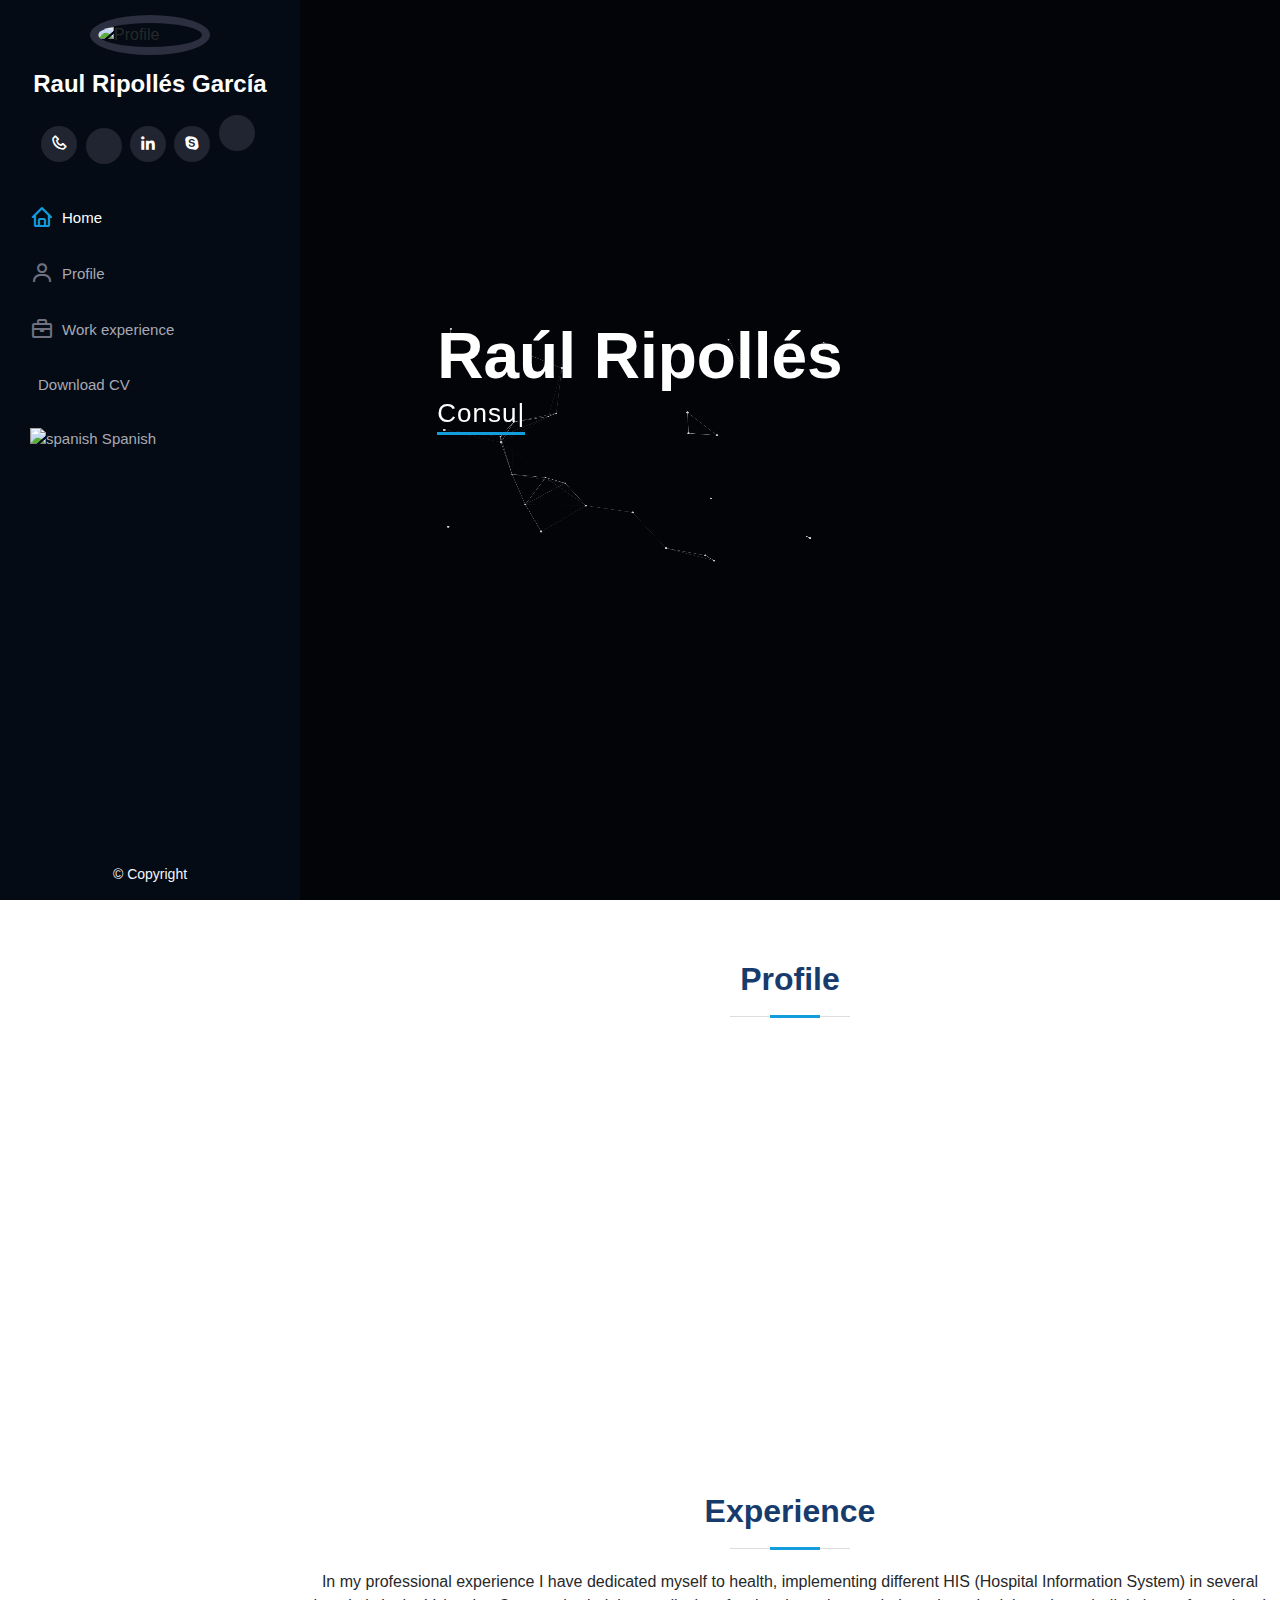
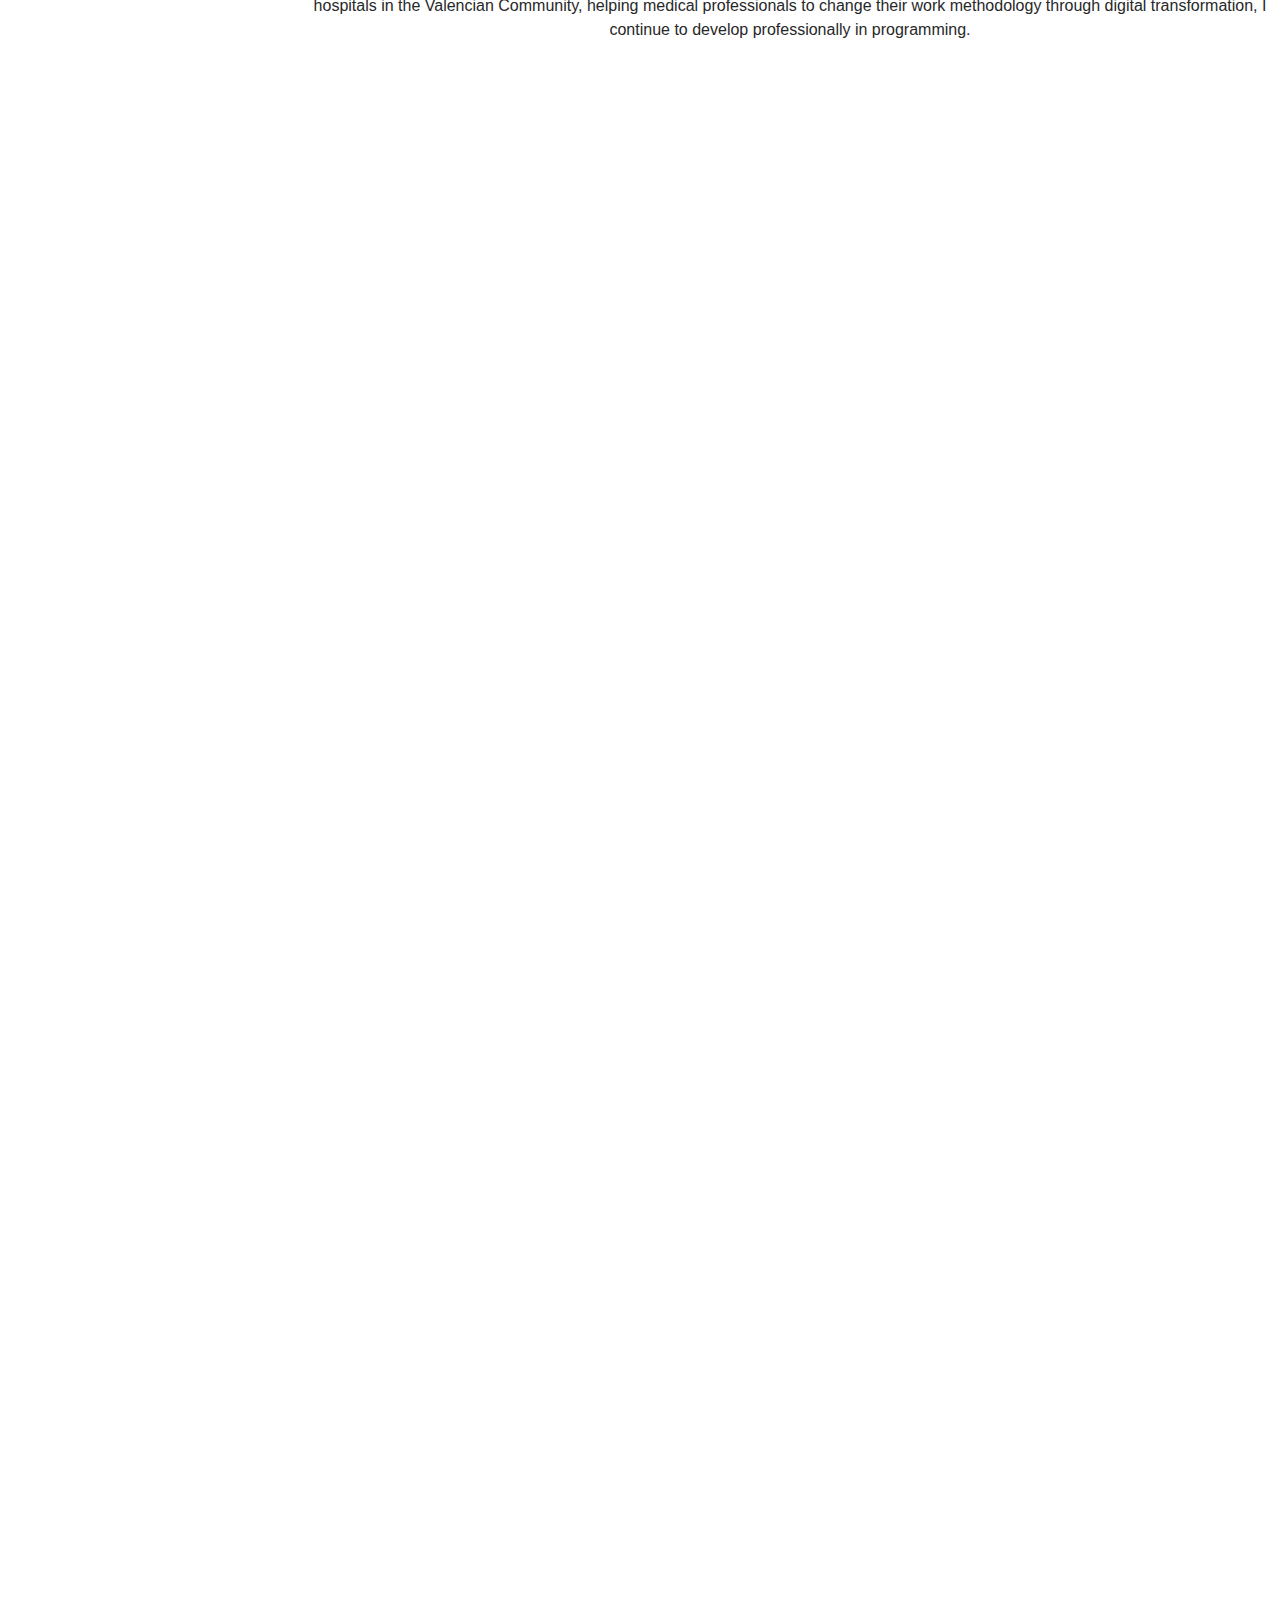
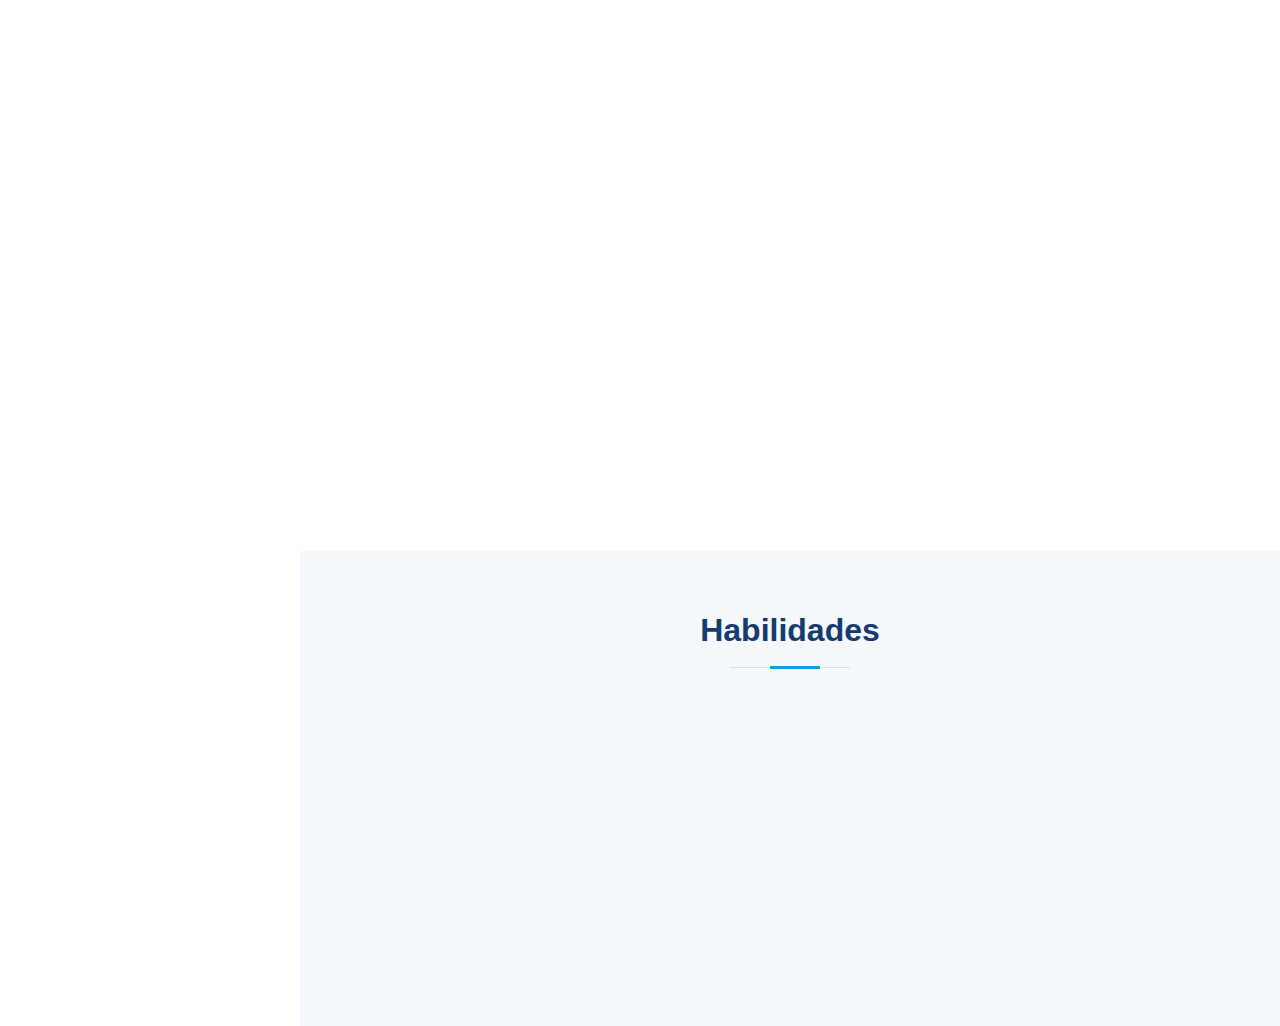
==== commit f501bc1a: "Update index-EN.html" ====
--- a/index-EN.html
+++ b/index-EN.html
@@ -71,8 +71,8 @@
       };
     </script>
   <!-- =======================================================
-  * Template Name: Portfolio -  v3.9.0
-  * Template URL: https://cvraulripolles.tk
+  * Template Name: Portfolio -  v4.0.0
+  * Template URL: https://rripollesg.github.io/portfolio
   * Author: Raul Ripolles
   ======================================================== -->
 </head>
@@ -96,6 +96,7 @@
 		  <a href="mailto:r.ripolles@hotmail.com" class="google-plus"><i class="fa fa-envelope"></i></a>
           <a href="https://es.linkedin.com/in/raul-ripolles-75982310b" class="linkedin"><i class="bx bxl-linkedin"></i></a>
           <a href="https://join.skype.com/profile/live:.cid.99a2052a690bb8b" class="twitter"><i class="bx bxl-skype"></i></a>
+	  <a href="https://github.com/rripollesg" class="google-plus"><i class="fa-brands fa-github"></i></a>
         </div>
       </div>
 
@@ -112,20 +113,17 @@
   </header><!-- End Header -->
 
   <!-- ======= Hero Section ======= -->
-  <section id="hero" class="d-flex flex-column justify-content-center align-items-center">
-	<div class="hero-container" data-aos="fade-in">
+ <section id="hero" class="d-flex flex-column justify-content-center align-items-center">
+    <div class="hero-container" data-aos="fade-in">
       <h1>Raúl Ripollés </h1>
-      <p><span class="typed" data-typed-items="Consultor, Desarrollador, Freelance, Implantador"></span></p>
-	  <canvas id="canvas"></canvas>
-
-	  <a href="#about" class="btn-get-started">
+      <p><span class="typed" data-typed-items="Consultant, Developer, Implanter, QA Tester"></span></p>
+	   <canvas id="canvas"></canvas>
+	    <a href="#about" class="btn-get-started">
         <i class="fas fa-arrow-down"></i>
     </a>
     </div>
-		      <div class="containercanvas"></div>
-
-  </section><!-- End Hero -->
-  
+
+  </section><!-- End Hero -->  
   <main id="main">
 
     <!-- ======= About Section ======= -->
--- a/assets/css/style.css
+++ b/assets/css/style.css
@@ -296,13 +296,24 @@
   z-index: 2;
   border-radius: 50px;
   //border: 2px solid white;
-  -webkit-animation: pulse 2s infinite;
-  animation: pulse 2s infinite;
+  /* -webkit-animation: pulse 2s infinite; */
+  /* animation: pulse 2s infinite; */
+  animation: up-down 1s ease-in-out infinite alternate-reverse both;
   margin-top: 3rem;
-  position: relative;
+  /* position: relative; */
   bottom: -20px;
-}
-
+  transition: 0.4s;
+}
+ 
+.fa, .fab, .fad, .fal, .far, .fas {
+    -moz-osx-font-smoothing: grayscale;
+    -webkit-font-smoothing: antialiased;
+    display: inline-block;
+    font-style: normal;
+    font-variant: normal;
+    text-rendering: auto;
+    line-height: 1;
+}
 #hero .btn-get-started:hover {
   color: #007bff;
 }
@@ -310,12 +321,13 @@
 @media (min-width: 1px){
 #hero .btn-get-started .fa-arrow-down {
   padding-top: 200px;
-  -webkit-animation: pulse 2s infinite;
-  animation: pulse 2s infinite;
+  /* padding-top: 10px; */
+  /* -webkit-animation: pulse 2s infinite; */
+  /* animation: pulse 2s infinite; */
+  animation: up-down 1s ease-in-out infinite alternate-reverse both;
   padding-left: 150px;
 }
 }
-
 @media (min-width: 1024px) {
   #hero {
     background-attachment: fixed;
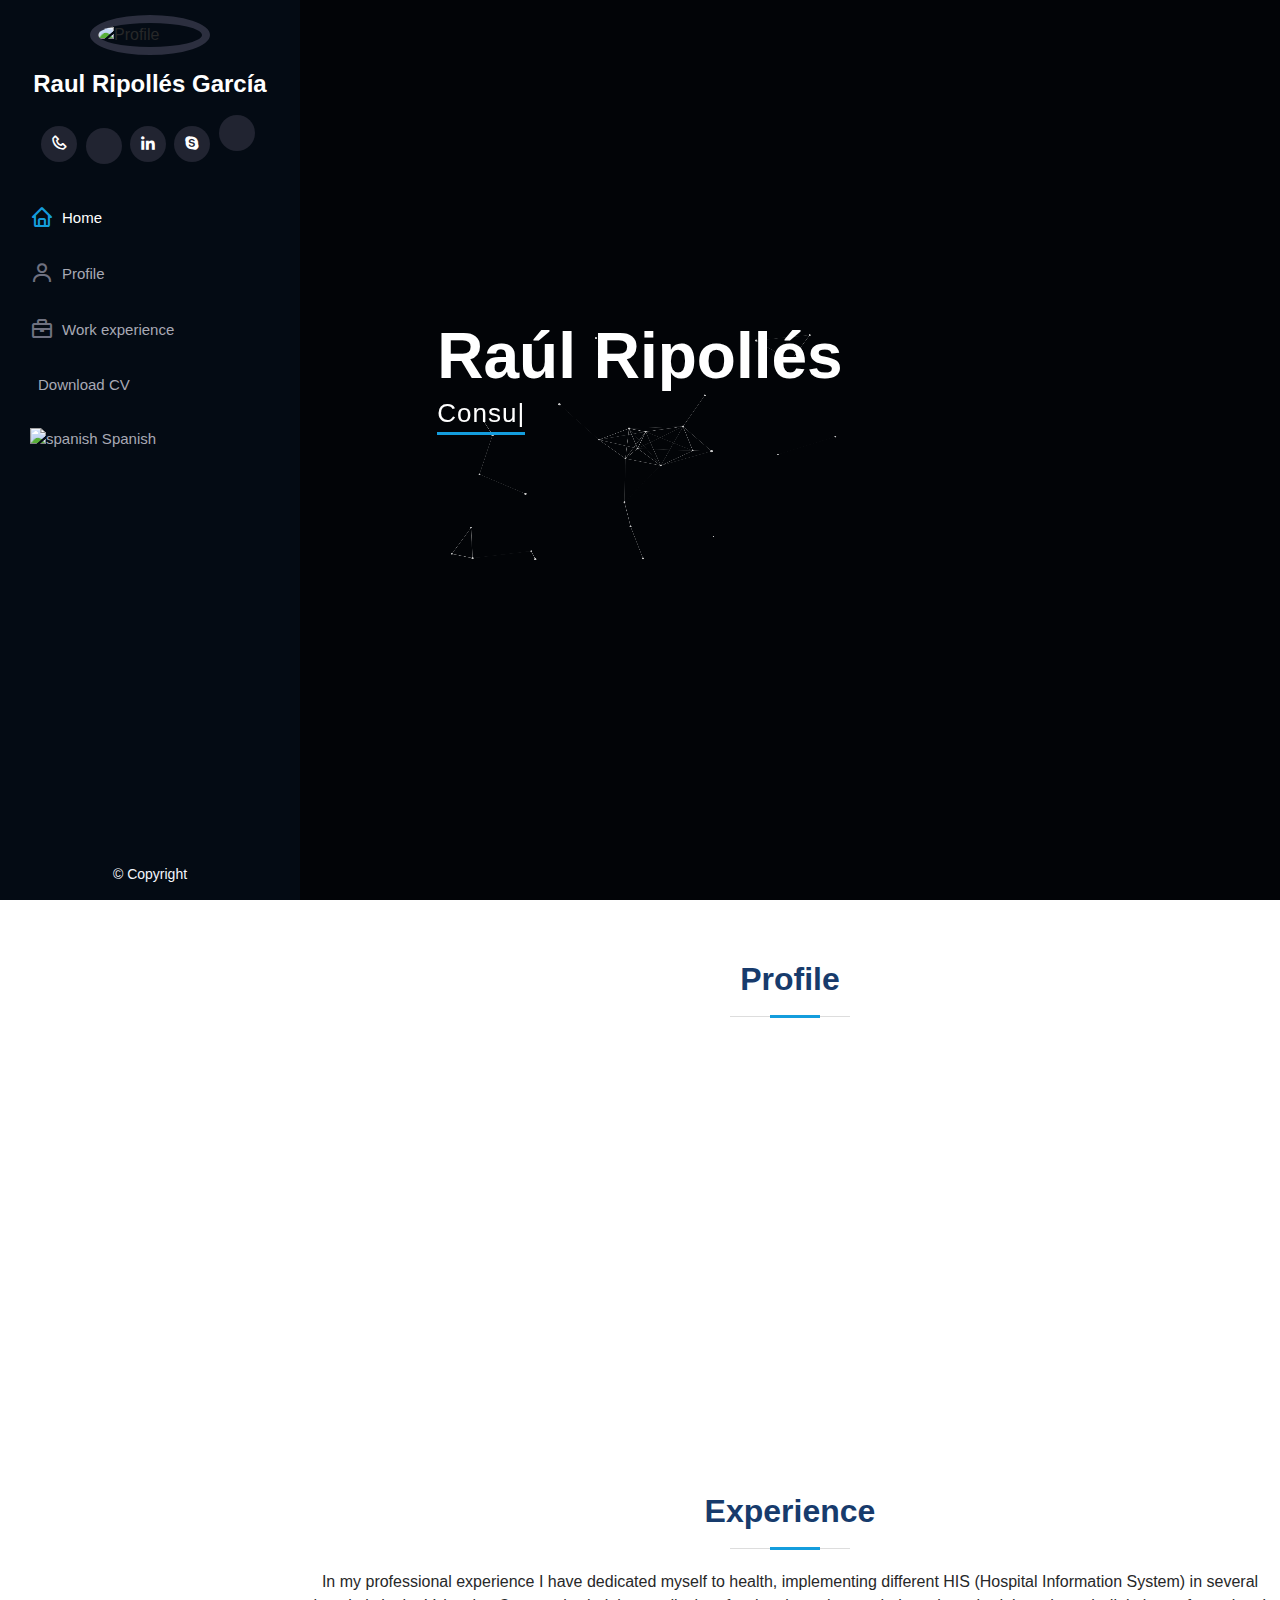
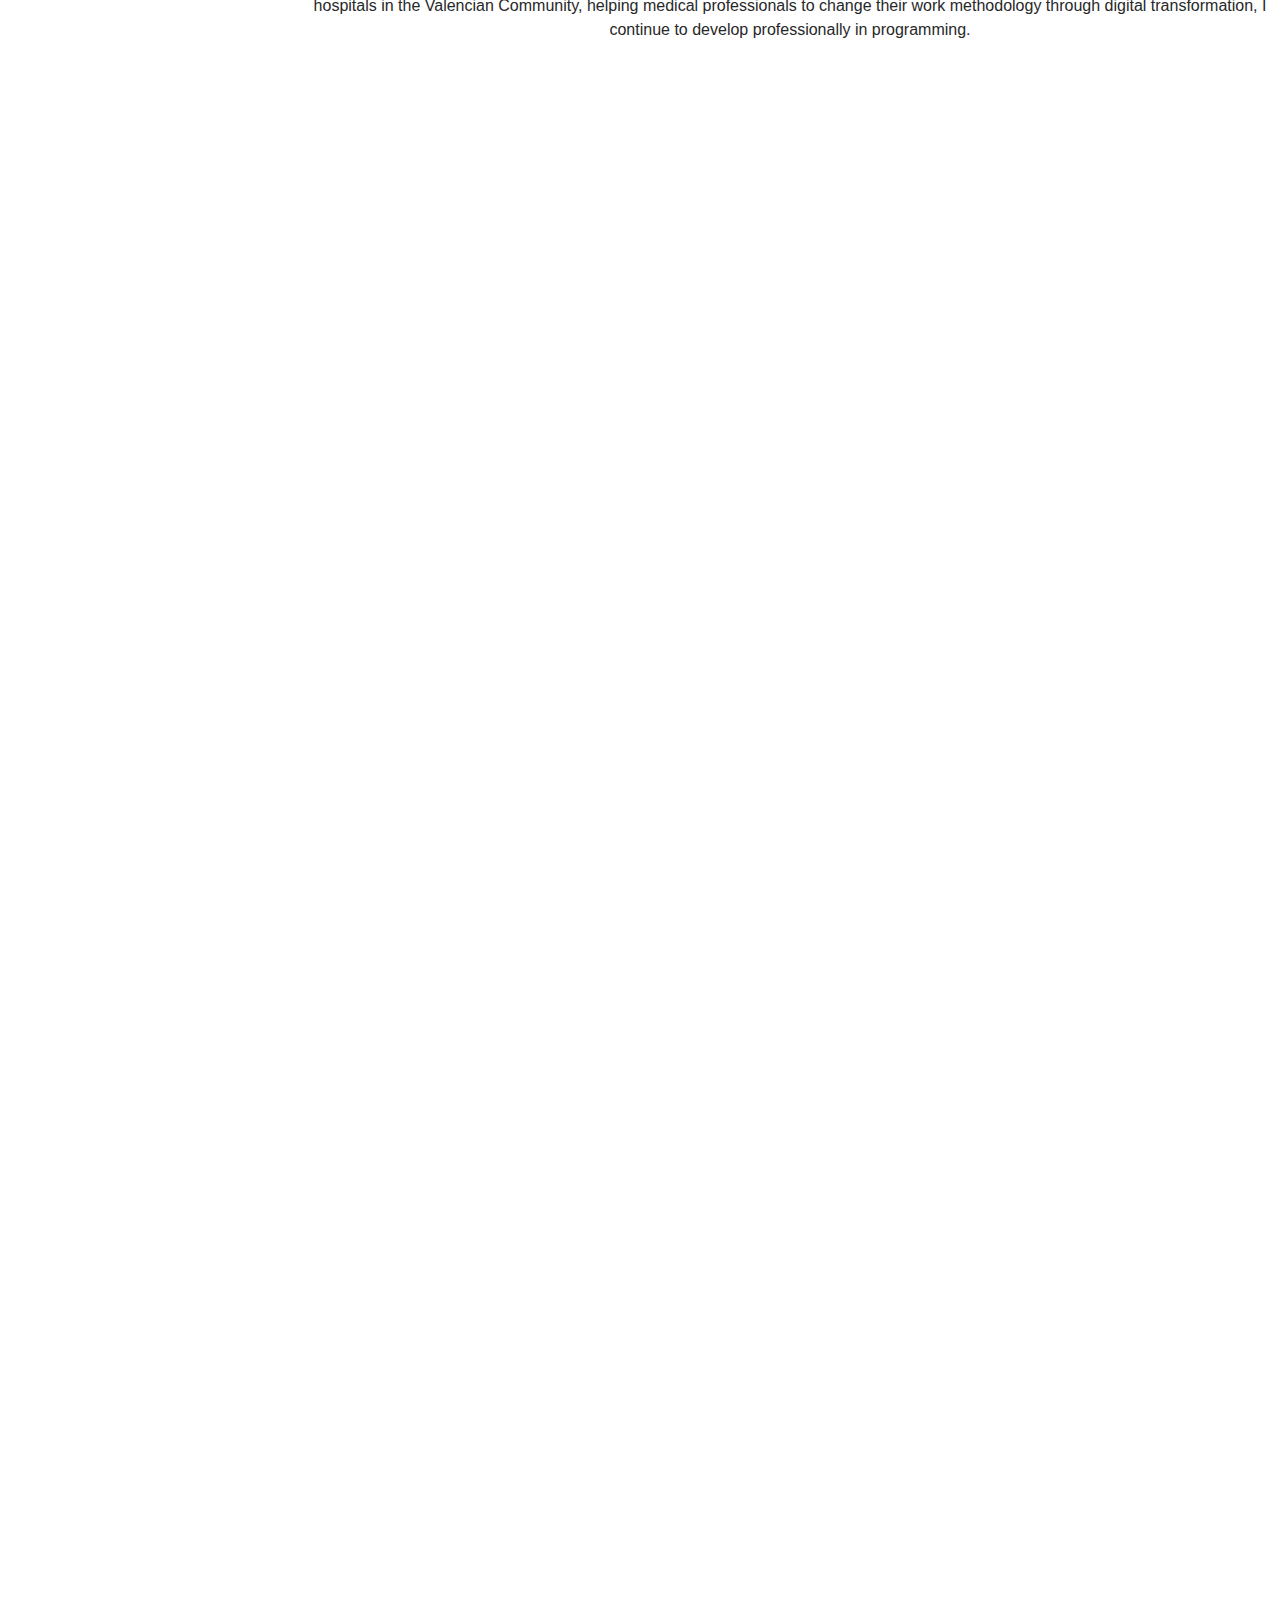
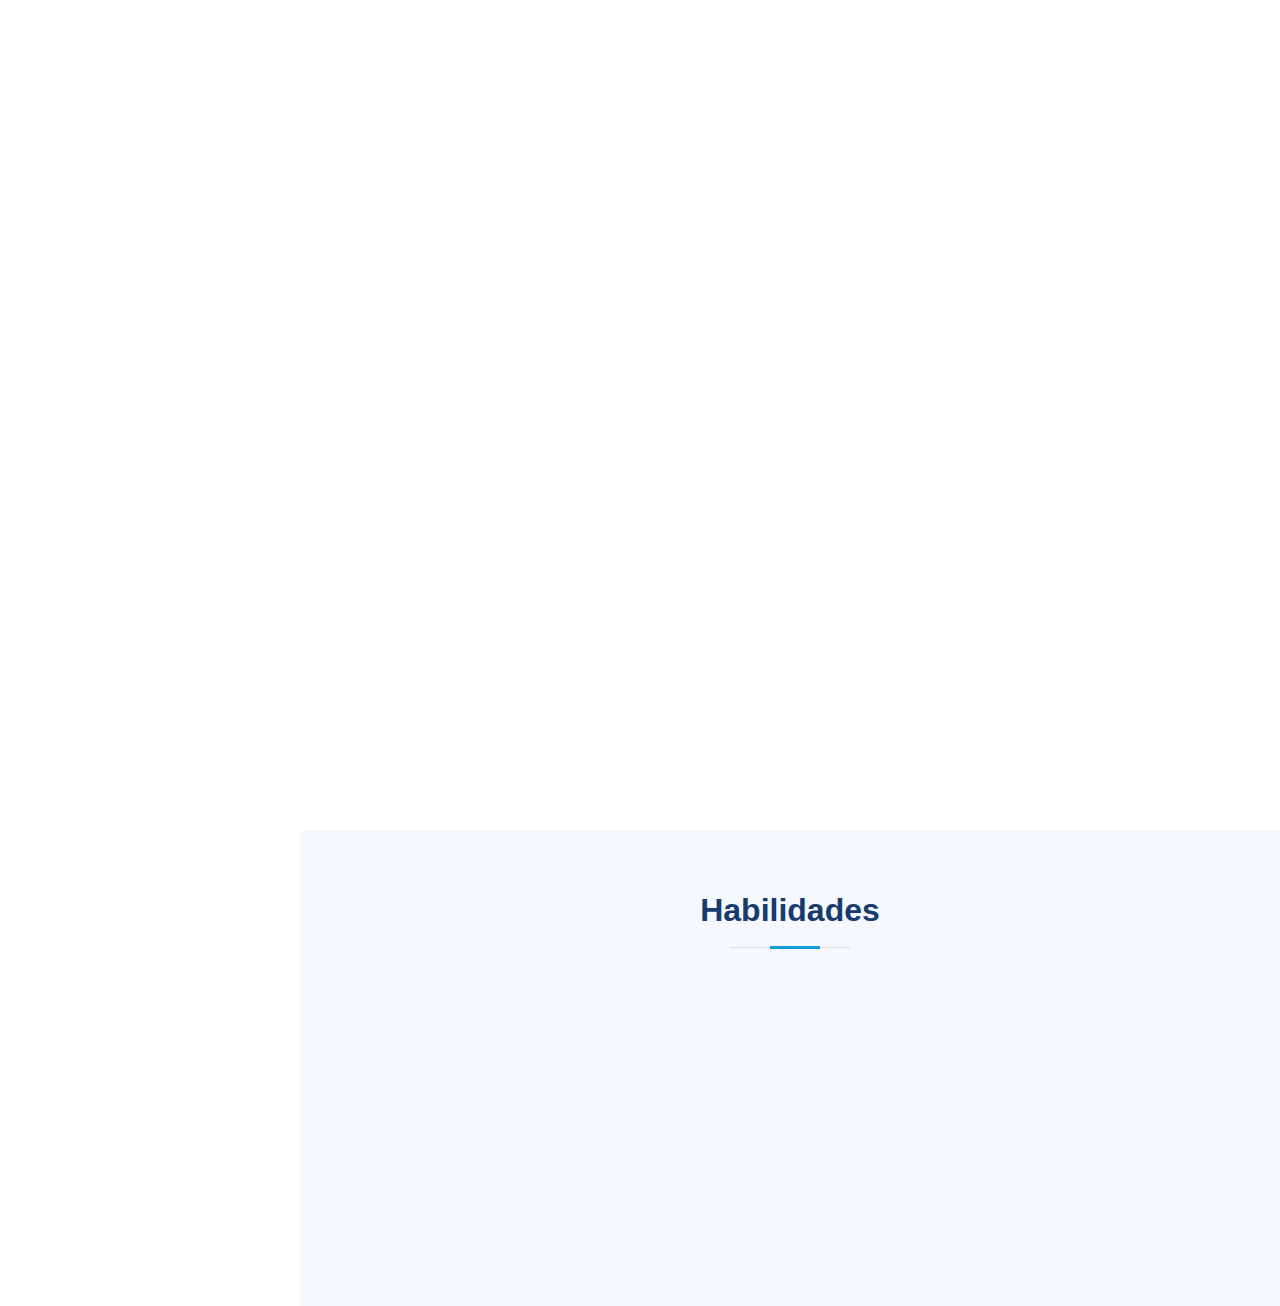
==== commit cd2a24f6: "Update index-EN.html" ====
--- a/index-EN.html
+++ b/index-EN.html
@@ -221,16 +221,19 @@
               <h4>Javascript Essentials</h4>
               <h5>2023</h5>
               <p><em>Cisco Academy-Instutito Javascript</em></p>
+		<p><a href="assets/certificados/JavaScript_Essentials_1_Badge20230720-28-woq3d9.pdf">See certificate</a></p>
             </div>
 		       <div class="resume-item">
               <h4>Remote Work Professional Certification</h4>
               <h5>2023</h5>
               <p><em>Valencia-España Certiprof</em></p>
+		<p><a href="assets/certificados/Certificate_Remote Work Professional Certification.pdf">See certificate</a></p>
             </div>
 			  <div class="resume-item">
               <h4>Business Model Canvas Essentials</h4>
               <h5>2023</h5>
               <p><em>Valencia-España Certiprof</em></p>
+		<p><a href="assets/certificados/Certificate_business_model_canvas_essentials.pdf">See certificate</a></p>
             </div>
 			<div class="resume-item">
               <h4>Mobile application development course</h4>
@@ -246,21 +249,25 @@
               <h4>Scrum Foundations Professional Certificate (SFPC)</h4>
               <h5>2019</h5>
               <p><em>Valencia-Spain Certiprof</em></p>
+		<p><a href="assets/certificados/Certificado_SCRUM_Raul_Ripolles.pdf">See Certificate</a></p>
             </div>
             <div class="resume-item">
                     <h4>SAP concepts and initiation</h4>
                     <h5>2019</h5>
                     <p><em>Logali</em></p>
+		    <p><a href="assets/certificados/SAP_Conceptos_e_iniciación-Obtener_Certificado_de_aprovechamiento_2383.pdf">See Certificate</a></p>
                   </div>
             <div class="resume-item">
               <h4>Computer Security and Administration Diploma: LE & LPIC1</h4>
               <h5>2018</h5>
               <p><em>Valencia-Spain San Roman</em></p>
+	      <p><a href="assets/certificados/Titulo LPIC.pdf">See Certificate</a></p>
             </div>
 			<div class="resume-item">
               <h4>Cisco CCNA2 routing and switching certificate.</h4>
               <h5>2017</h5>
               <p><em>Valencia-Spain CIPFPM Misericordia</em></p>
+		<p><a href="assets/certificados/Titulos CCNA2.pdf">See Certificate</a></p>
             </div>
 			<div class="resume-item">
               <h4>Basic level title of occupational risk prevention.</h4>
@@ -284,12 +291,7 @@
 				business analysis for new application functionalities, scope and risk management for production deployment,
 				second and third level incidents, configuration and modification of the application according to healthcare criteria.</li>
                 <li>Software quality</li>
-				<li>Improve the quality of Factory SINA software at functional and automation level.
-					Manual and automatic testing of SINA software, modification and
-					use of mirth channels and messaging, configuration and
-					modification of DB and software (Atlassian JIRA, SQL, Graylog,
-					Confluence, MIRTH, Postman, Cypress). 
-					</li>
+				<li> Improve the functional quality of software Factory SINA. Manual testing of SINA software, modification and use of Mirth channels and messaging, configuration and modification of databases.</li>
 								<li class="aptitudes">Atlassian</li>
 				<li class="aptitudes">JIRA</li>
 				<li class="aptitudes">SQL</li>
@@ -328,7 +330,7 @@
                 <li>Technical implementation of the Orion Clinic program in 8 public hospitals in the Valencia Community 
 				(General Hospital of Elda, Vila Joiosa, General Hospital of Ontinyent, Requena, Malvarrosa, Vinaròs Regional Hospital,
 				General University Hospital of Elche, and Virgen de los Lirios Hospital in Alcoi), 
-				coordination with the hospitals for module implementation and second and third-level incident management, using pentaho for etl deployment.</li>
+				coordination with the hospitals for module implementation and second and third-level incident management.</li>
 	     		<li class="aptitudes">Bussiness central</li>
 				<li class="aptitudes">SQL</li>
 				<li class="aptitudes">PowerBi</li>
@@ -398,20 +400,23 @@
               <p><em>Valencia-Spain       IES Juan de Garay</em></p>
             </div>
             <h3 class="resume-title">Certificates and Courses</h3>
-		  <div class="resume-item">
+	    <div class="resume-item">
               <h4>Javascript Essentials</h4>
               <h5>2023</h5>
               <p><em>Cisco Academy-Instutito Javascript</em></p>
-            </div>
-		  <div class="resume-item">
+		<p><a href="assets/certificados/JavaScript_Essentials_1_Badge20230720-28-woq3d9.pdf">See certificate</a></p>
+            </div>
+		       <div class="resume-item">
               <h4>Remote Work Professional Certification</h4>
               <h5>2023</h5>
               <p><em>Valencia-España Certiprof</em></p>
+		<p><a href="assets/certificados/Certificate_Remote Work Professional Certification.pdf">See certificate</a></p>
             </div>
 			  <div class="resume-item">
               <h4>Business Model Canvas Essentials</h4>
               <h5>2023</h5>
               <p><em>Valencia-España Certiprof</em></p>
+		<p><a href="assets/certificados/Certificate_business_model_canvas_essentials.pdf">See certificate</a></p>
             </div>
 			<div class="resume-item">
               <h4>Mobile application development course</h4>
@@ -426,22 +431,26 @@
 			<div class="resume-item">
               <h4>Scrum Foundations Professional Certificate (SFPC)</h4>
               <h5>2019</h5>
-              <p><em>Valencia-España Certiprof</em></p>
+              <p><em>Valencia-Spain Certiprof</em></p>
+		<p><a href="assets/certificados/Certificado_SCRUM_Raul_Ripolles.pdf">See Certificate</a></p>
             </div>
             <div class="resume-item">
                     <h4>SAP concepts and initiation</h4>
                     <h5>2019</h5>
                     <p><em>Logali</em></p>
+		    <p><a href="assets/certificados/SAP_Conceptos_e_iniciación-Obtener_Certificado_de_aprovechamiento_2383.pdf">See Certificate</a></p>
                   </div>
             <div class="resume-item">
               <h4>Computer Security and Administration Diploma: LE & LPIC1</h4>
               <h5>2018</h5>
               <p><em>Valencia-Spain San Roman</em></p>
+	      <p><a href="assets/certificados/Titulo LPIC.pdf">See Certificate</a></p>
             </div>
 			<div class="resume-item">
               <h4>Cisco CCNA2 routing and switching certificate.</h4>
               <h5>2017</h5>
               <p><em>Valencia-Spain CIPFPM Misericordia</em></p>
+		<p><a href="assets/certificados/Titulos CCNA2.pdf">See Certificate</a></p>
             </div>
 			<div class="resume-item">
               <h4>Basic level title of occupational risk prevention.</h4>
@@ -458,13 +467,7 @@
               <ul>
                 <li>Functions: functional and technical implementation of the SINA SUITE system in hospitals such as the Valencian Institute of Oncology (IVO) and the Benidorm Clinic (HCB).</li>
                 <li>Software quality</li>
-				<li> Improve the quality of Factory SINA software at functional and
-					automation level.
-					Manual and automatic testing of SINA software, modification and
-					use of mirth channels and messaging, configuration and
-					modification of DB and software (Atlassian JIRA, SQL, Graylog,
-					Confluence, MIRTH, Postman, Cypress). 
-				</li>
+				<li> Improve the functional quality of software Factory SINA. Manual testing of SINA software, modification and use of Mirth channels and messaging, configuration and modification of databases.</li>
 				<li class="aptitudes">JIRA</li>
 				<li class="aptitudes">SQL</li>
 				<li class="aptitudes">Graylog</li>
@@ -502,7 +505,7 @@
                 <li>Technical implementation of the Orion Clinic program in 8 public hospitals in the Valencia Community 
 				(General Hospital of Elda, Vila Joiosa, General Hospital of Ontinyent, Requena, Malvarrosa, Vinaròs Regional Hospital,
 				General University Hospital of Elche, and Virgen de los Lirios Hospital in Alcoi), 
-				coordination with the hospitals for module implementation and second and third-level incident management, using pentaho for etl deployment.</li>
+				coordination with the hospitals for module implementation and second and third-level incident management.</li>
 	    		<li class="aptitudes">Bussiness central</li>
 				<li class="aptitudes">SQL</li>
 				<li class="aptitudes">PowerBi</li>
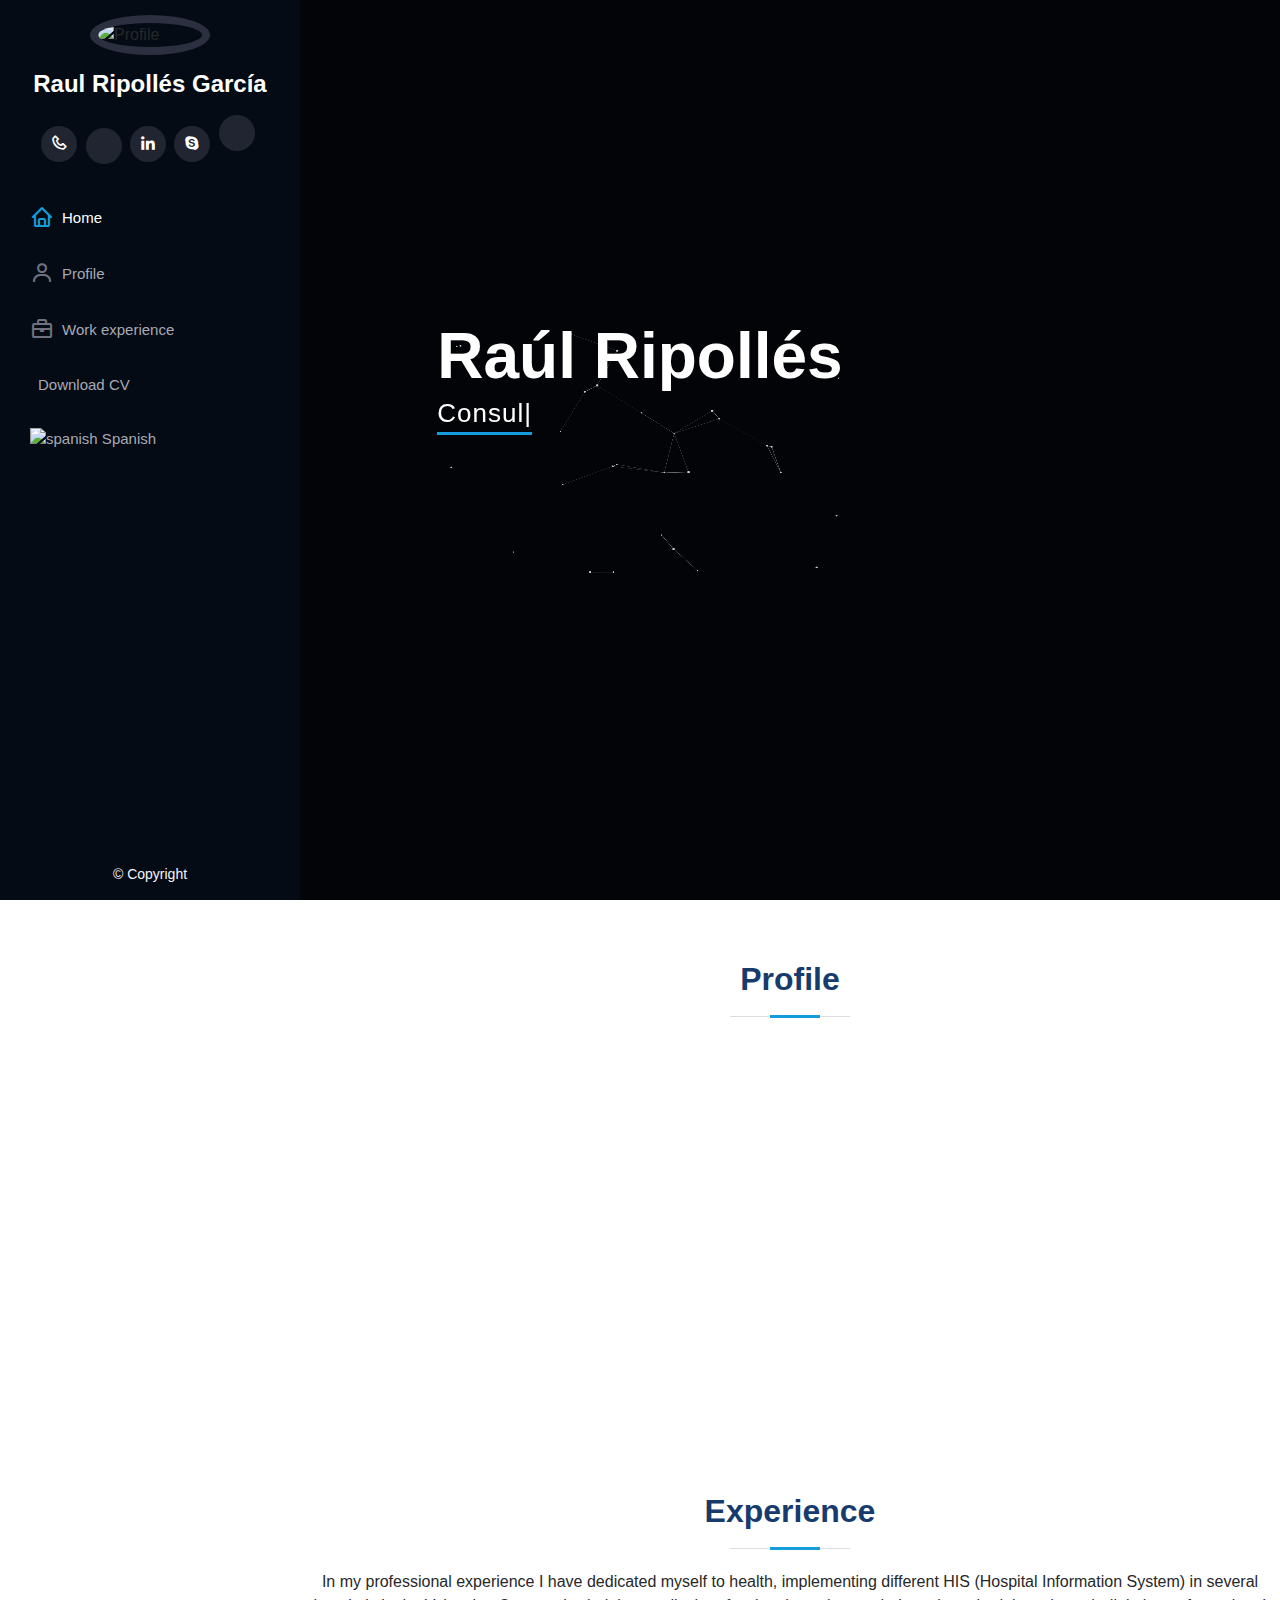
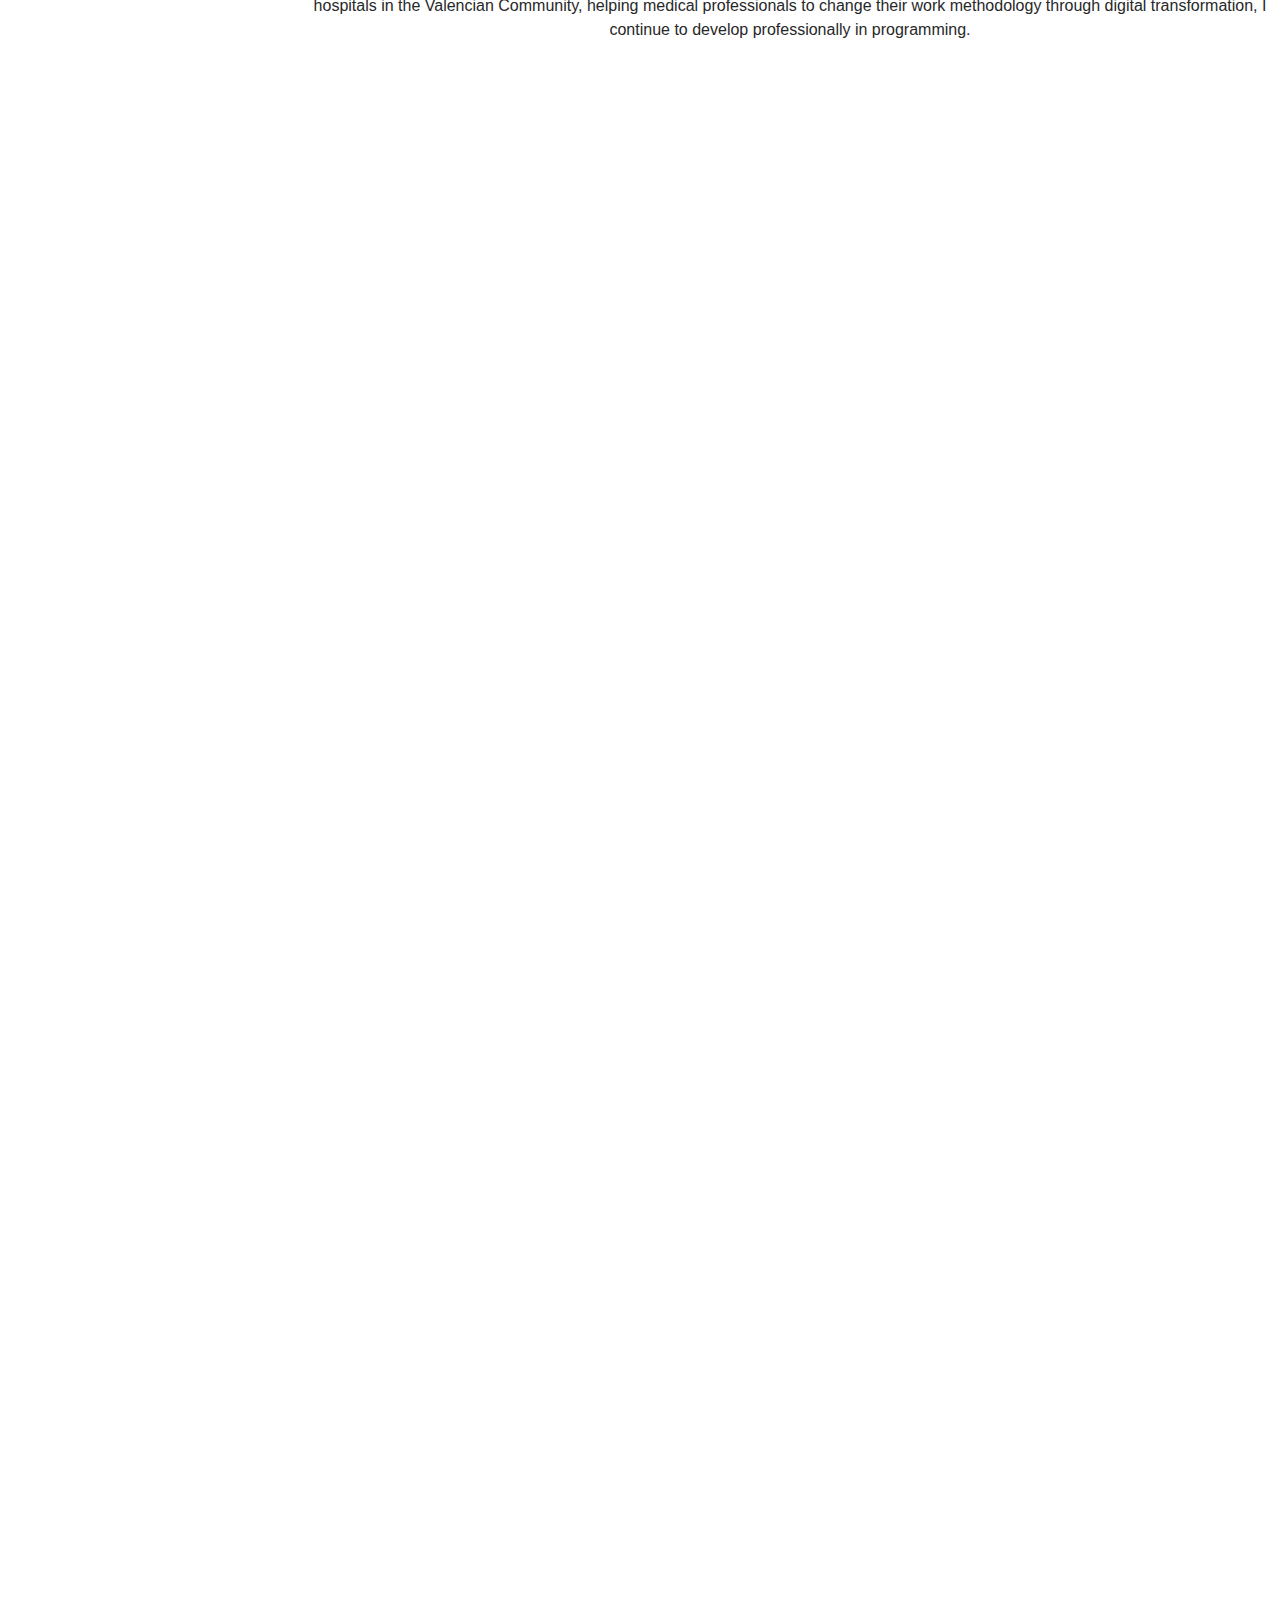
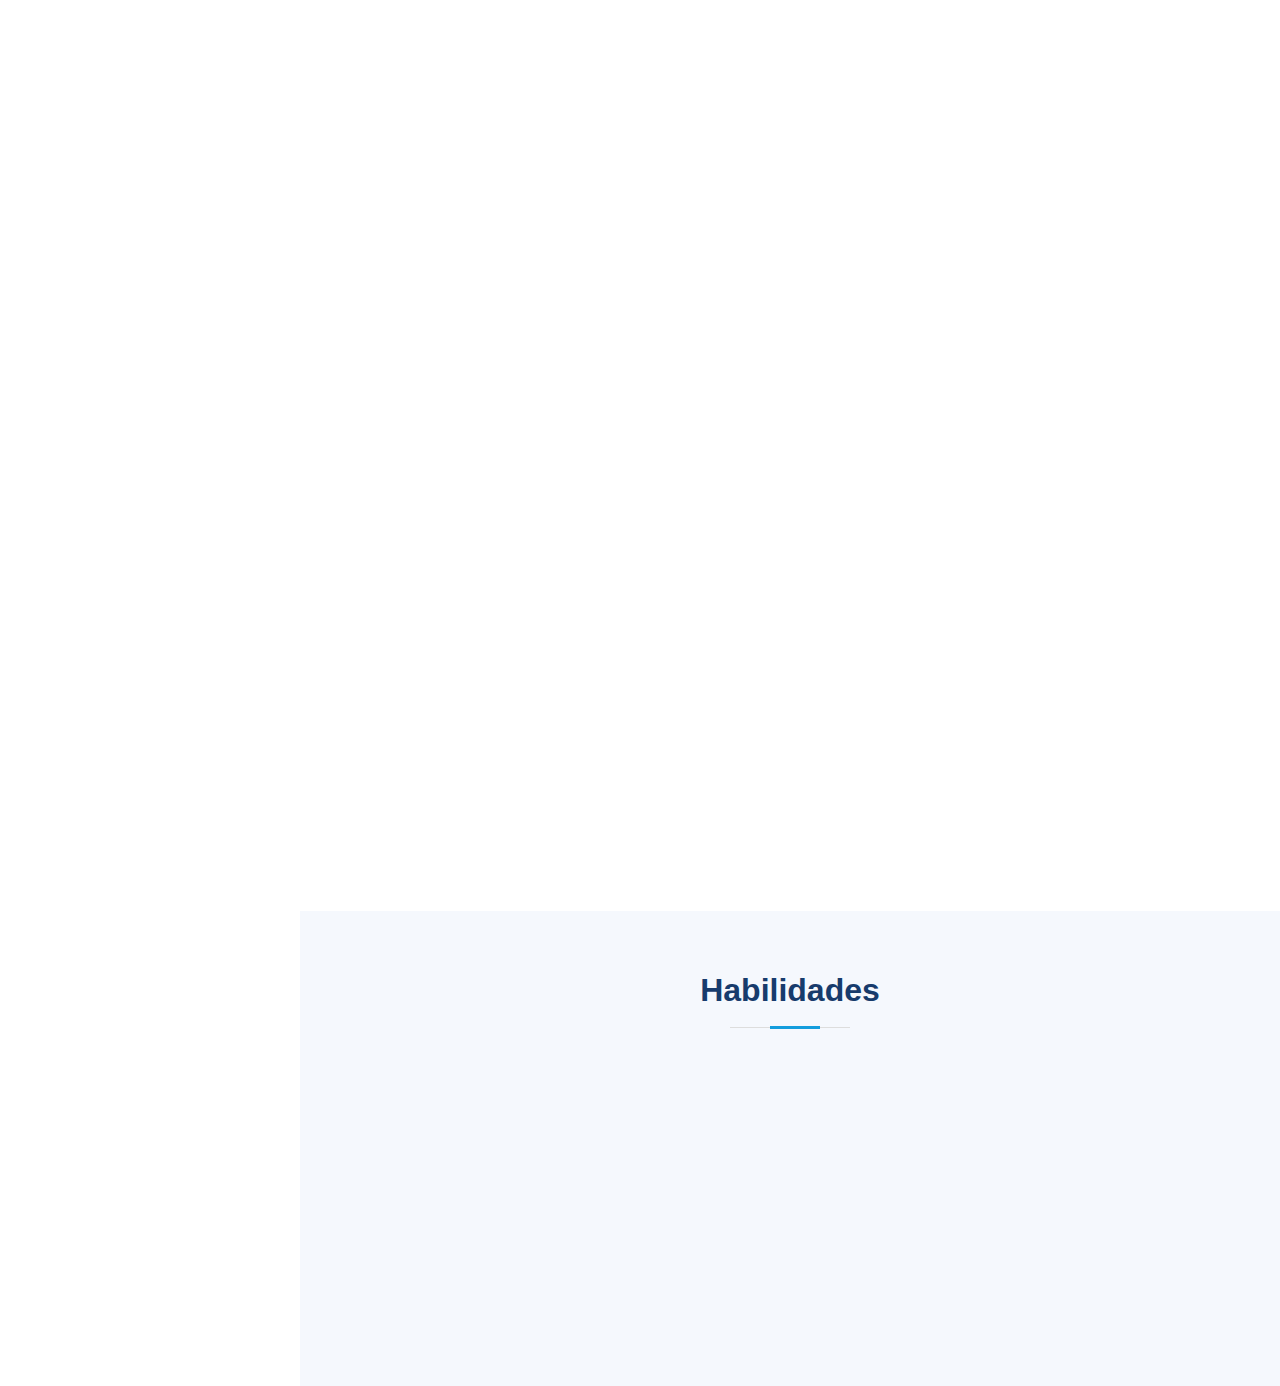
==== commit e9f5b863: "Update index-EN.html" ====
--- a/index-EN.html
+++ b/index-EN.html
@@ -96,7 +96,7 @@
 		  <a href="mailto:r.ripolles@hotmail.com" class="google-plus"><i class="fa fa-envelope"></i></a>
           <a href="https://es.linkedin.com/in/raul-ripolles-75982310b" class="linkedin"><i class="bx bxl-linkedin"></i></a>
           <a href="https://join.skype.com/profile/live:.cid.99a2052a690bb8b" class="twitter"><i class="bx bxl-skype"></i></a>
-	  <a href="https://github.com/rripollesg" class="google-plus"><i class="fa-brands fa-github"></i></a>
+	  <a href="https://github.com/rripollesg" class="github"><i class="fa-brands fa-github"></i></a>
         </div>
       </div>
 
@@ -239,11 +239,13 @@
               <h4>Mobile application development course</h4>
               <h5>2021</h5>
               <p><em>Google</em></p>
+		<p><a href="assets/certificados/certificado google desarrollo apps.pdf">Ver Certificado</a></p>			
             </div>
 			<div class="resume-item">
               <h4>Cybersecurity in Teleworking</h4>
               <h5>2021</h5>
               <p><em>Google</em></p>
+		<p><a href="assets/certificados/certificado google ciberseguridad.pdf">See Certificate</a></p>
             </div>
 			<div class="resume-item">
               <h4>Scrum Foundations Professional Certificate (SFPC)</h4>
@@ -418,15 +420,17 @@
               <p><em>Valencia-España Certiprof</em></p>
 		<p><a href="assets/certificados/Certificate_business_model_canvas_essentials.pdf">See certificate</a></p>
             </div>
-			<div class="resume-item">
+		<div class="resume-item">
               <h4>Mobile application development course</h4>
               <h5>2021</h5>
               <p><em>Google</em></p>
+		<p><a href="assets/certificados/certificado google desarrollo apps.pdf">Ver Certificado</a></p>			
             </div>
 			<div class="resume-item">
               <h4>Cybersecurity in Teleworking</h4>
               <h5>2021</h5>
               <p><em>Google</em></p>
+		<p><a href="assets/certificados/certificado google ciberseguridad.pdf">See Certificate</a></p>
             </div>
 			<div class="resume-item">
               <h4>Scrum Foundations Professional Certificate (SFPC)</h4>
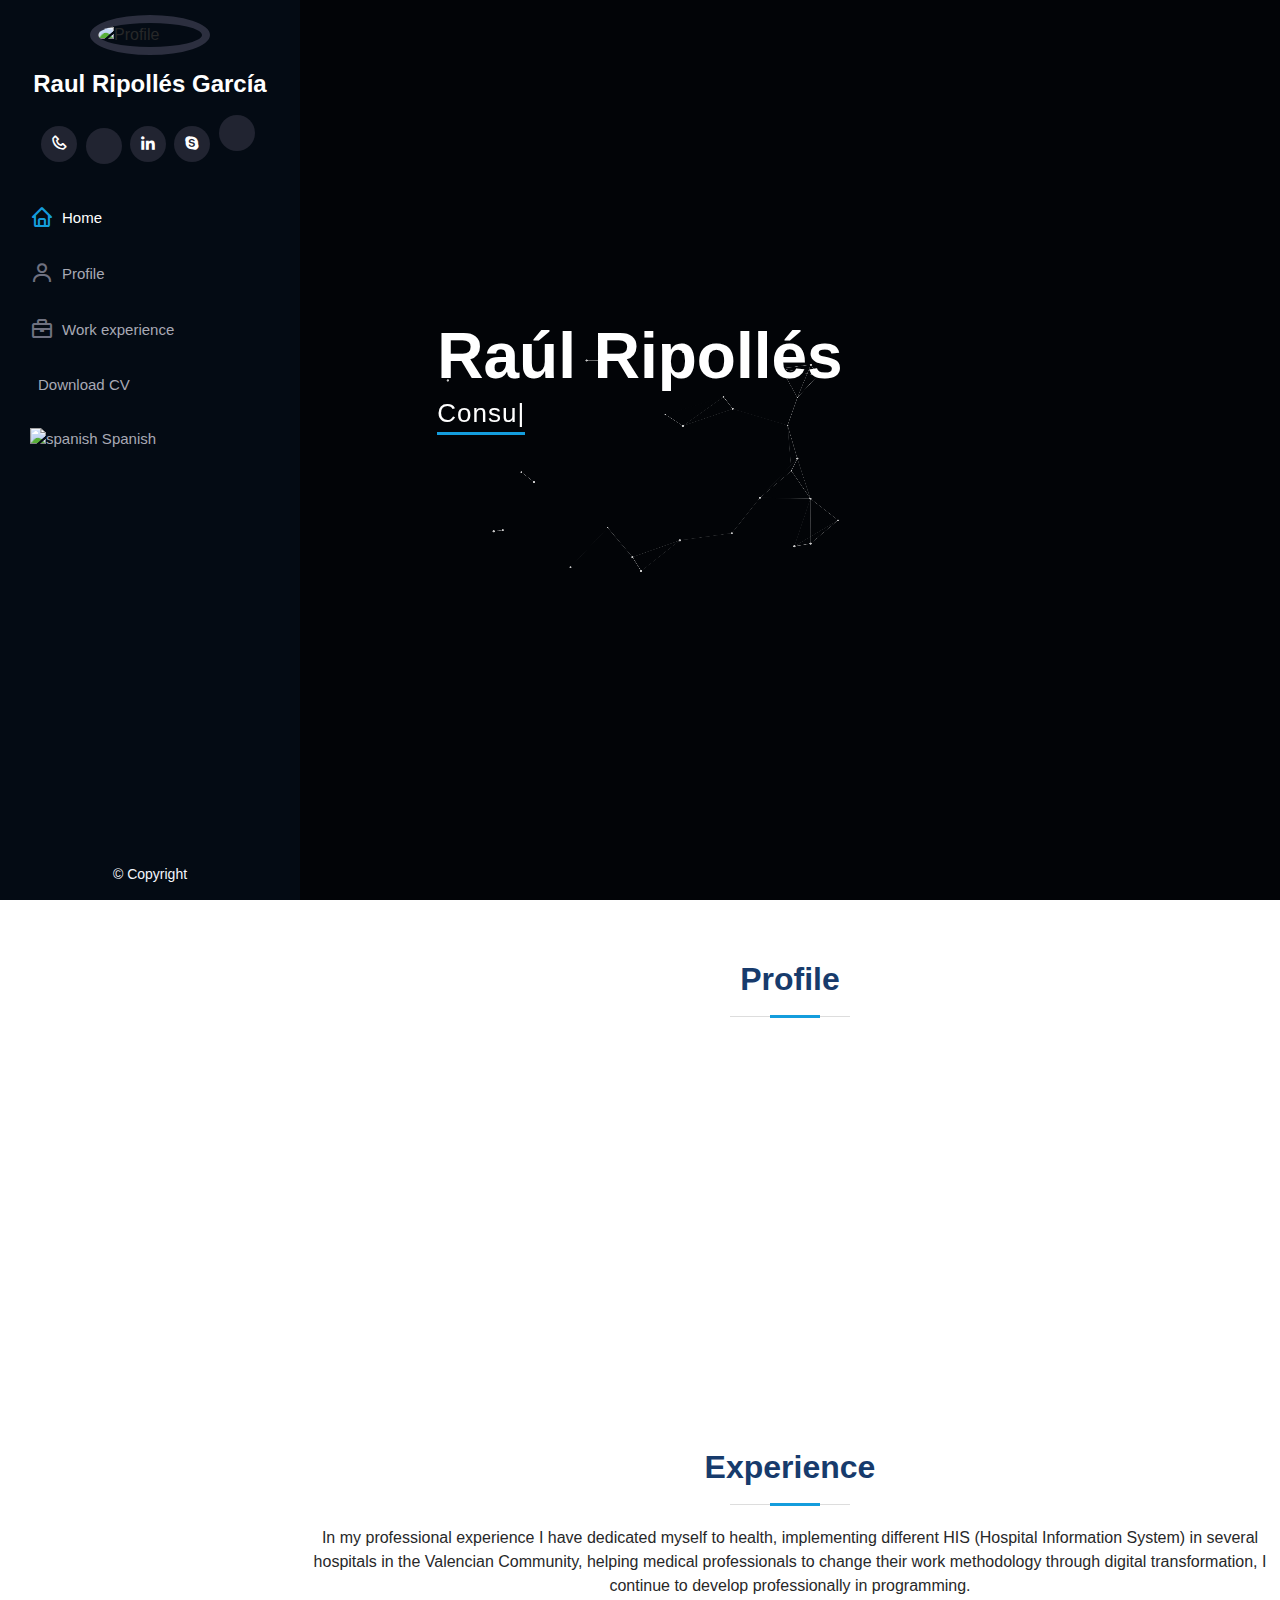
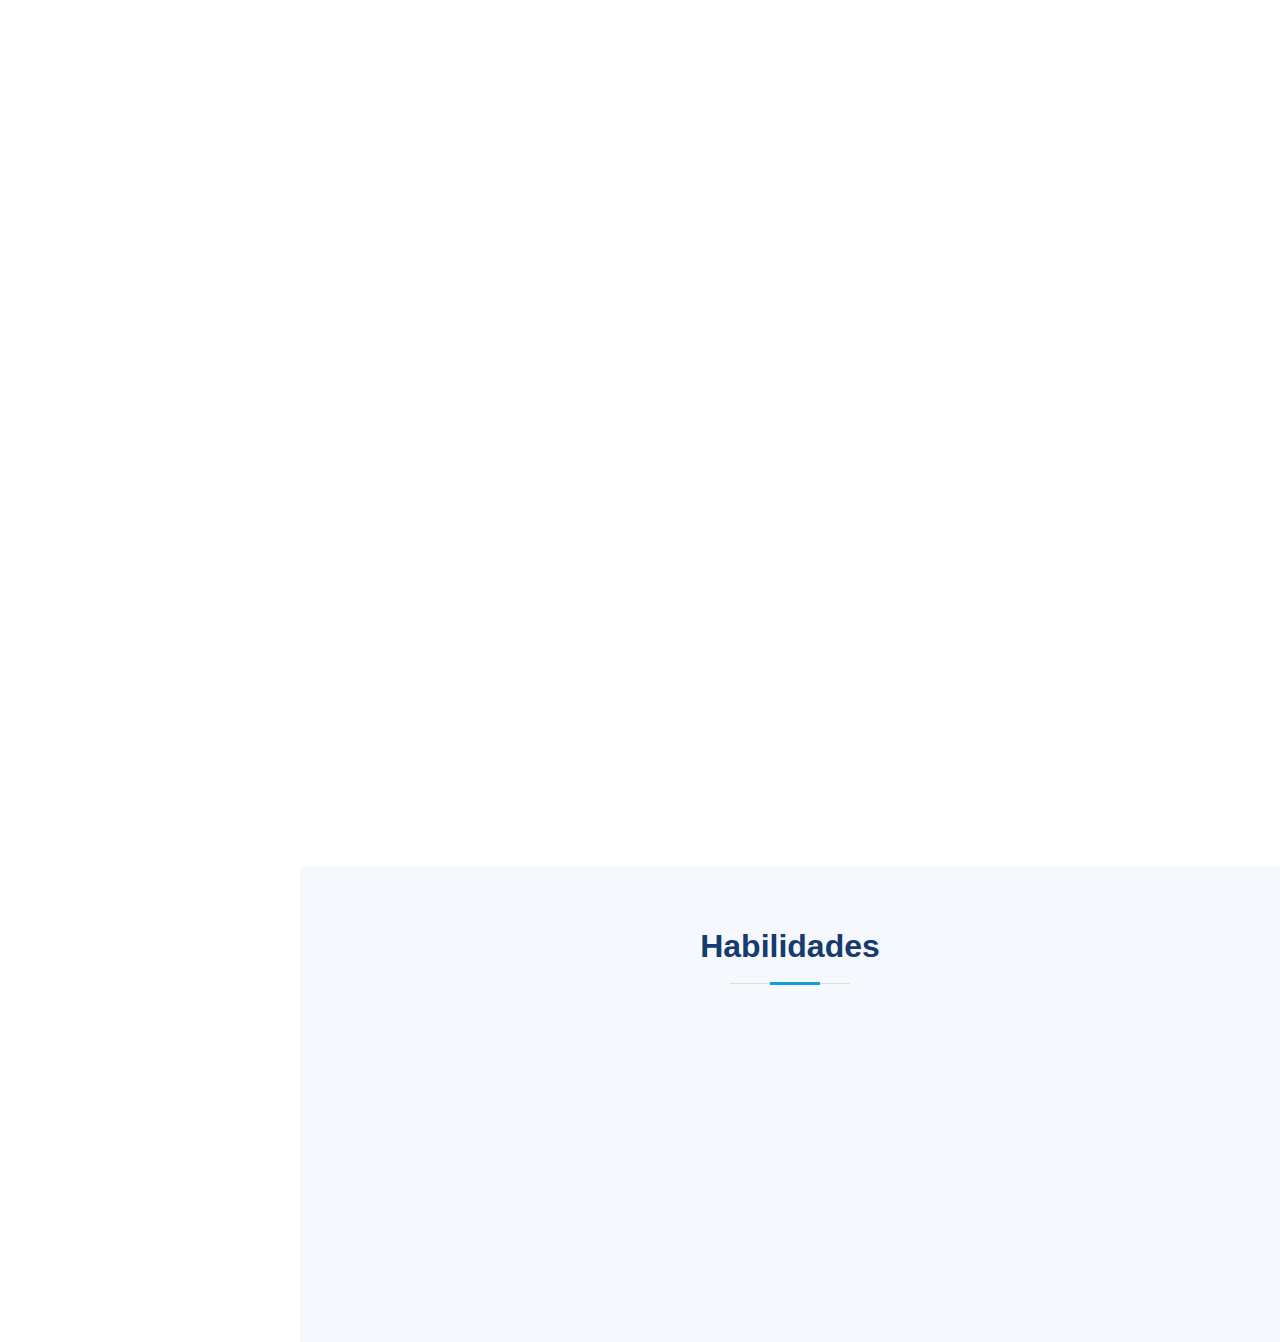
==== commit 321121f1: "Update index-EN.html" ====
--- a/index-EN.html
+++ b/index-EN.html
@@ -148,8 +148,8 @@
             <div class="row">
               <div class="col-lg-6">
                 <ul>
-                  <li><i class="fa-regular fa-calendar"></i> <strong>Birth date:</strong> <span>06/11/1992</span></li>
-                  <li><i class="fa-solid fa-location-dot"></i> <strong>Location:</strong> C/ Pintor Cortina, 11, 46017 Valencia.</li>
+                  <!--<li><i class="fa-regular fa-calendar"></i> <strong>Birth date:</strong> <span>06/11/1992</span></li>-->
+                  <li><i class="fa-solid fa-location-dot"></i> <strong>Location:</strong> 46017 Valencia, Spain.</li>
                   <li><i class="fa-solid fa-circle-info"></i> <strong>Additional Information:</strong></li>
                   <li>&nbsp;&nbsp;&nbsp;&nbsp;&nbsp;&nbsp;Vehicle license B</li>
                   <li>&nbsp;&nbsp;&nbsp;&nbsp;&nbsp;&nbsp;Beneficiary in the Youth Guarantee system</li>
